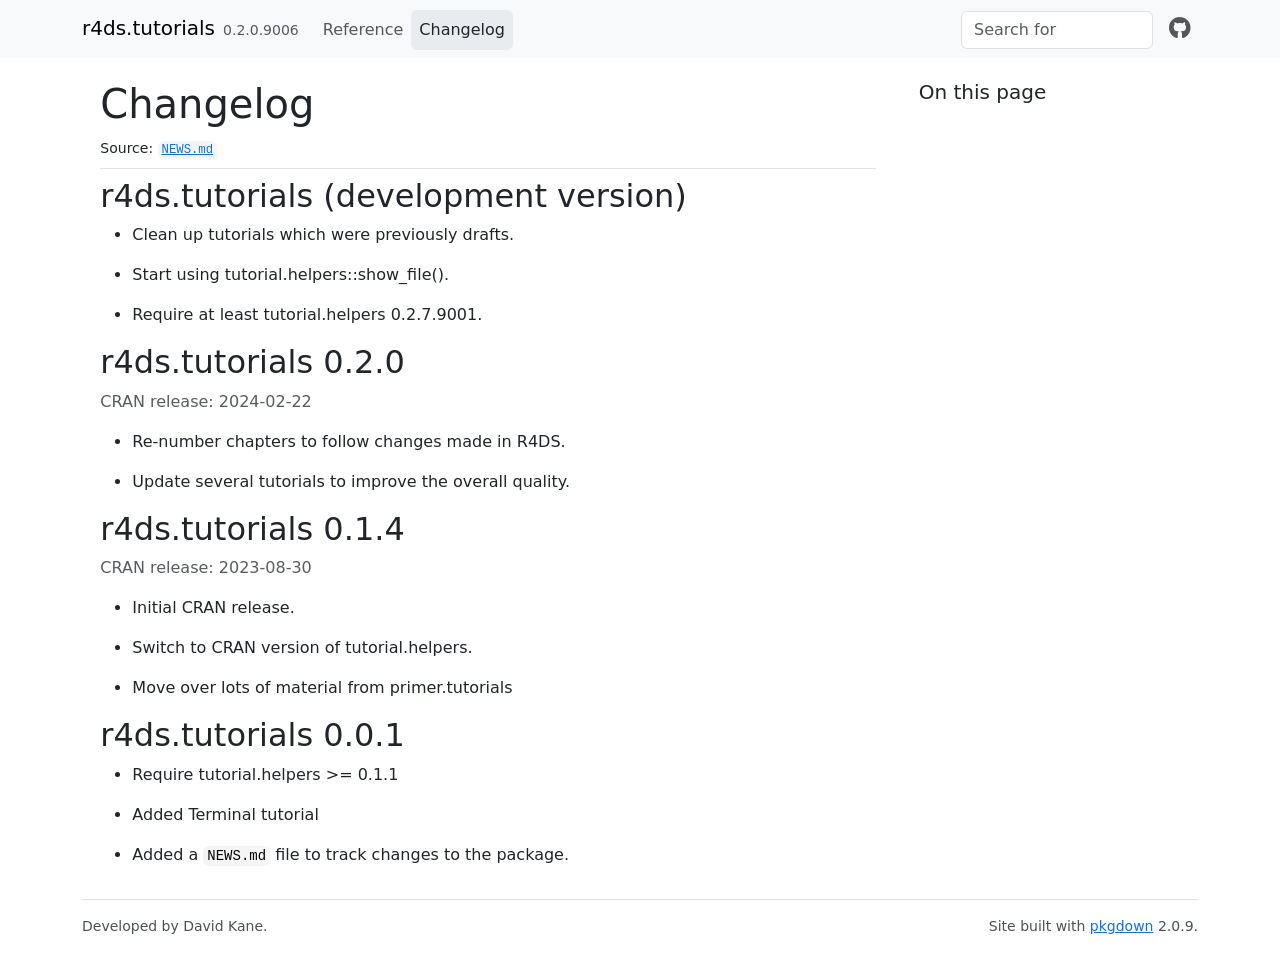
==== news/index.html @ dad31498 "Deploying to gh-pages from @ NUstat/r4dsTutorialsNU@c3dd98e2b78e5a1f91be98eb9be92a72a25f285e 🚀" ====
<!DOCTYPE html>
<!-- Generated by pkgdown: do not edit by hand --><html lang="en"><head><meta http-equiv="Content-Type" content="text/html; charset=UTF-8"><meta charset="utf-8"><meta http-equiv="X-UA-Compatible" content="IE=edge"><meta name="viewport" content="width=device-width, initial-scale=1, shrink-to-fit=no"><title>Changelog • r4ds.tutorials</title><script src="../deps/jquery-3.6.0/jquery-3.6.0.min.js"></script><meta name="viewport" content="width=device-width, initial-scale=1, shrink-to-fit=no"><link href="../deps/bootstrap-5.3.1/bootstrap.min.css" rel="stylesheet"><script src="../deps/bootstrap-5.3.1/bootstrap.bundle.min.js"></script><!-- Font Awesome icons --><link rel="stylesheet" href="https://cdnjs.cloudflare.com/ajax/libs/font-awesome/5.12.1/css/all.min.css" integrity="sha256-mmgLkCYLUQbXn0B1SRqzHar6dCnv9oZFPEC1g1cwlkk=" crossorigin="anonymous"><link rel="stylesheet" href="https://cdnjs.cloudflare.com/ajax/libs/font-awesome/5.12.1/css/v4-shims.min.css" integrity="sha256-wZjR52fzng1pJHwx4aV2AO3yyTOXrcDW7jBpJtTwVxw=" crossorigin="anonymous"><!-- bootstrap-toc --><script src="https://cdn.jsdelivr.net/gh/afeld/bootstrap-toc@v1.0.1/dist/bootstrap-toc.min.js" integrity="sha256-4veVQbu7//Lk5TSmc7YV48MxtMy98e26cf5MrgZYnwo=" crossorigin="anonymous"></script><!-- headroom.js --><script src="https://cdnjs.cloudflare.com/ajax/libs/headroom/0.11.0/headroom.min.js" integrity="sha256-AsUX4SJE1+yuDu5+mAVzJbuYNPHj/WroHuZ8Ir/CkE0=" crossorigin="anonymous"></script><script src="https://cdnjs.cloudflare.com/ajax/libs/headroom/0.11.0/jQuery.headroom.min.js" integrity="sha256-ZX/yNShbjqsohH1k95liqY9Gd8uOiE1S4vZc+9KQ1K4=" crossorigin="anonymous"></script><!-- clipboard.js --><script src="https://cdnjs.cloudflare.com/ajax/libs/clipboard.js/2.0.11/clipboard.min.js" integrity="sha512-7O5pXpc0oCRrxk8RUfDYFgn0nO1t+jLuIOQdOMRp4APB7uZ4vSjspzp5y6YDtDs4VzUSTbWzBFZ/LKJhnyFOKw==" crossorigin="anonymous" referrerpolicy="no-referrer"></script><!-- search --><script src="https://cdnjs.cloudflare.com/ajax/libs/fuse.js/6.4.6/fuse.js" integrity="sha512-zv6Ywkjyktsohkbp9bb45V6tEMoWhzFzXis+LrMehmJZZSys19Yxf1dopHx7WzIKxr5tK2dVcYmaCk2uqdjF4A==" crossorigin="anonymous"></script><script src="https://cdnjs.cloudflare.com/ajax/libs/autocomplete.js/0.38.0/autocomplete.jquery.min.js" integrity="sha512-GU9ayf+66Xx2TmpxqJpliWbT5PiGYxpaG8rfnBEk1LL8l1KGkRShhngwdXK1UgqhAzWpZHSiYPc09/NwDQIGyg==" crossorigin="anonymous"></script><script src="https://cdnjs.cloudflare.com/ajax/libs/mark.js/8.11.1/mark.min.js" integrity="sha512-5CYOlHXGh6QpOFA/TeTylKLWfB3ftPsde7AnmhuitiTX4K5SqCLBeKro6sPS8ilsz1Q4NRx3v8Ko2IBiszzdww==" crossorigin="anonymous"></script><!-- pkgdown --><script src="../pkgdown.js"></script><meta property="og:title" content="Changelog"><!-- mathjax --><script src="https://cdnjs.cloudflare.com/ajax/libs/mathjax/2.7.5/MathJax.js" integrity="sha256-nvJJv9wWKEm88qvoQl9ekL2J+k/RWIsaSScxxlsrv8k=" crossorigin="anonymous"></script><script src="https://cdnjs.cloudflare.com/ajax/libs/mathjax/2.7.5/config/TeX-AMS-MML_HTMLorMML.js" integrity="sha256-84DKXVJXs0/F8OTMzX4UR909+jtl4G7SPypPavF+GfA=" crossorigin="anonymous"></script><!--[if lt IE 9]>
<script src="https://oss.maxcdn.com/html5shiv/3.7.3/html5shiv.min.js"></script>
<script src="https://oss.maxcdn.com/respond/1.4.2/respond.min.js"></script>
<![endif]--></head><body>
    <a href="#main" class="visually-hidden-focusable">Skip to contents</a>
    

    <nav class="navbar fixed-top navbar-light navbar-expand-lg bg-light" data-bs-theme="light"><div class="container">
    
    <a class="navbar-brand me-2" href="../index.html">r4ds.tutorials</a>

    <small class="nav-text text-muted me-auto" data-bs-toggle="tooltip" data-bs-placement="bottom" title="">0.2.0.9006</small>

    
    <button class="navbar-toggler" type="button" data-bs-toggle="collapse" data-bs-target="#navbar" aria-controls="navbar" aria-expanded="false" aria-label="Toggle navigation">
      <span class="navbar-toggler-icon"></span>
    </button>

    <div id="navbar" class="collapse navbar-collapse ms-3">
      <ul class="navbar-nav me-auto"><li class="nav-item">
  <a class="nav-link" href="../reference/index.html">Reference</a>
</li>
<li class="active nav-item">
  <a class="nav-link" href="../news/index.html">Changelog</a>
</li>
      </ul><form class="form-inline my-2 my-lg-0" role="search">
        <input type="search" class="form-control me-sm-2" aria-label="Toggle navigation" name="search-input" data-search-index="../search.json" id="search-input" placeholder="Search for" autocomplete="off"></form>

      <ul class="navbar-nav"><li class="nav-item">
  <a class="external-link nav-link" href="https://github.com/PPBDS/r4ds.tutorials/" aria-label="github">
    <span class="fab fa fab fa-github fa-lg"></span>
     
  </a>
</li>
      </ul></div>

    
  </div>
</nav><div class="container template-news">
<div class="row">
  <main id="main" class="col-md-9"><div class="page-header">
      <img src="" class="logo" alt=""><h1>Changelog</h1>
      <small>Source: <a href="https://github.com/PPBDS/r4ds.tutorials/blob/HEAD/NEWS.md" class="external-link"><code>NEWS.md</code></a></small>
    </div>

    <div class="section level2">
<h2 class="pkg-version" data-toc-text="development version" id="r4dstutorials-development-version">r4ds.tutorials (development version)<a class="anchor" aria-label="anchor" href="#r4dstutorials-development-version"></a></h2>
<ul><li><p>Clean up tutorials which were previously drafts.</p></li>
<li><p>Start using tutorial.helpers::show_file().</p></li>
<li><p>Require at least tutorial.helpers 0.2.7.9001.</p></li>
</ul></div>
    <div class="section level2">
<h2 class="pkg-version" data-toc-text="0.2.0" id="r4dstutorials-020">r4ds.tutorials 0.2.0<a class="anchor" aria-label="anchor" href="#r4dstutorials-020"></a></h2><p class="text-muted">CRAN release: 2024-02-22</p>
<ul><li><p>Re-number chapters to follow changes made in R4DS.</p></li>
<li><p>Update several tutorials to improve the overall quality.</p></li>
</ul></div>
    <div class="section level2">
<h2 class="pkg-version" data-toc-text="0.1.4" id="r4dstutorials-014">r4ds.tutorials 0.1.4<a class="anchor" aria-label="anchor" href="#r4dstutorials-014"></a></h2><p class="text-muted">CRAN release: 2023-08-30</p>
<ul><li><p>Initial CRAN release.</p></li>
<li><p>Switch to CRAN version of tutorial.helpers.</p></li>
<li><p>Move over lots of material from primer.tutorials</p></li>
</ul></div>
    <div class="section level2">
<h2 class="pkg-version" data-toc-text="0.0.1" id="r4dstutorials-001">r4ds.tutorials 0.0.1<a class="anchor" aria-label="anchor" href="#r4dstutorials-001"></a></h2>
<ul><li><p>Require tutorial.helpers &gt;= 0.1.1</p></li>
<li><p>Added Terminal tutorial</p></li>
<li><p>Added a <code>NEWS.md</code> file to track changes to the package.</p></li>
</ul></div>
  </main><aside class="col-md-3"><nav id="toc"><h2>On this page</h2>
    </nav></aside></div>


    <footer><div class="pkgdown-footer-left">
  <p>Developed by David Kane.</p>
</div>

<div class="pkgdown-footer-right">
  <p>Site built with <a href="https://pkgdown.r-lib.org/" class="external-link">pkgdown</a> 2.0.9.</p>
</div>

    </footer></div>

  

  

  </body></html>
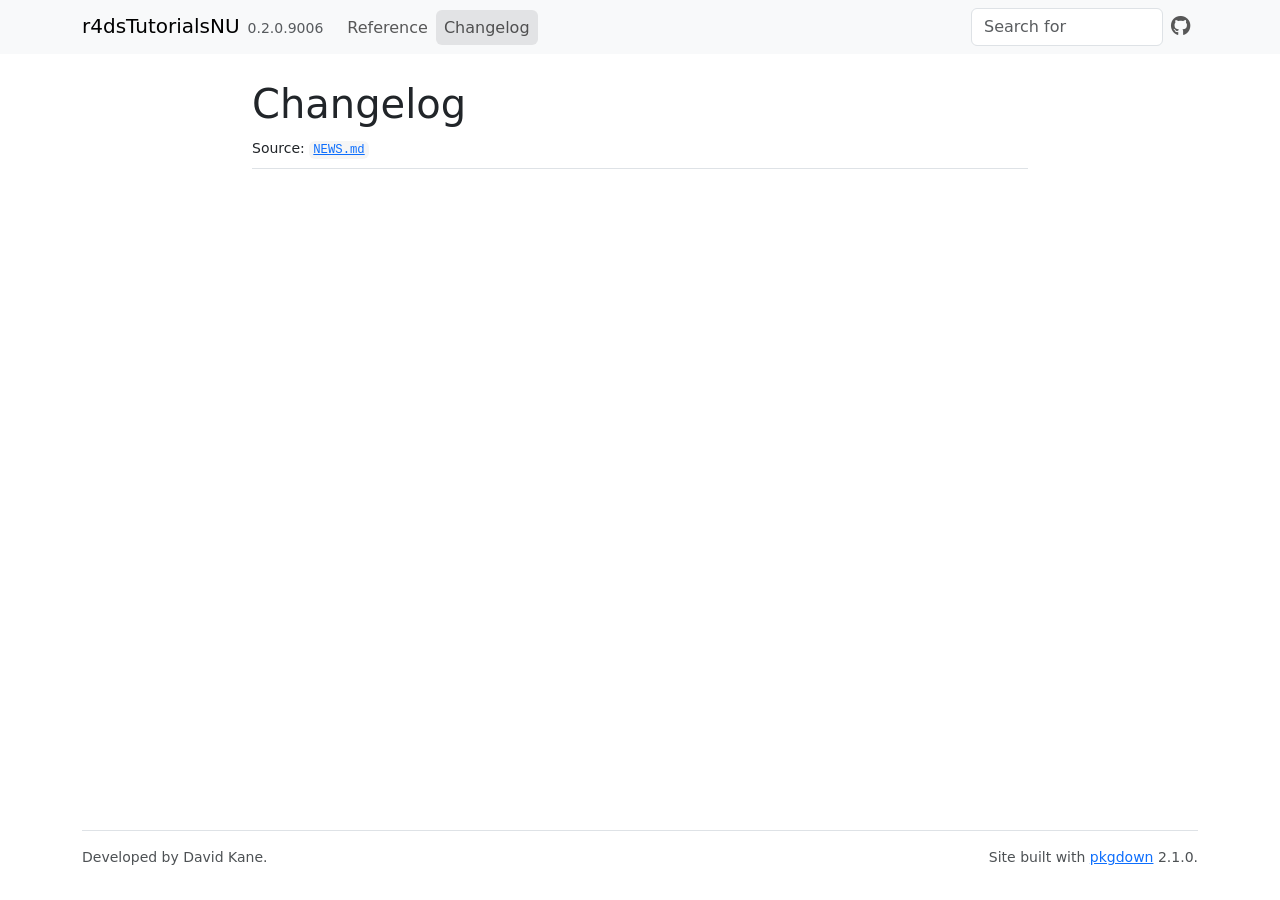
==== commit b82784f2: "Deploying to gh-pages from @ NUstat/r4dsTutorialsNU@91409e8183eb4ad8a471d2e6be8fd6a4b515da5f 🚀" ====
--- a/news/index.html
+++ b/news/index.html
@@ -1,74 +1,38 @@
 <!DOCTYPE html>
-<!-- Generated by pkgdown: do not edit by hand --><html lang="en"><head><meta http-equiv="Content-Type" content="text/html; charset=UTF-8"><meta charset="utf-8"><meta http-equiv="X-UA-Compatible" content="IE=edge"><meta name="viewport" content="width=device-width, initial-scale=1, shrink-to-fit=no"><title>Changelog • r4ds.tutorials</title><script src="../deps/jquery-3.6.0/jquery-3.6.0.min.js"></script><meta name="viewport" content="width=device-width, initial-scale=1, shrink-to-fit=no"><link href="../deps/bootstrap-5.3.1/bootstrap.min.css" rel="stylesheet"><script src="../deps/bootstrap-5.3.1/bootstrap.bundle.min.js"></script><!-- Font Awesome icons --><link rel="stylesheet" href="https://cdnjs.cloudflare.com/ajax/libs/font-awesome/5.12.1/css/all.min.css" integrity="sha256-mmgLkCYLUQbXn0B1SRqzHar6dCnv9oZFPEC1g1cwlkk=" crossorigin="anonymous"><link rel="stylesheet" href="https://cdnjs.cloudflare.com/ajax/libs/font-awesome/5.12.1/css/v4-shims.min.css" integrity="sha256-wZjR52fzng1pJHwx4aV2AO3yyTOXrcDW7jBpJtTwVxw=" crossorigin="anonymous"><!-- bootstrap-toc --><script src="https://cdn.jsdelivr.net/gh/afeld/bootstrap-toc@v1.0.1/dist/bootstrap-toc.min.js" integrity="sha256-4veVQbu7//Lk5TSmc7YV48MxtMy98e26cf5MrgZYnwo=" crossorigin="anonymous"></script><!-- headroom.js --><script src="https://cdnjs.cloudflare.com/ajax/libs/headroom/0.11.0/headroom.min.js" integrity="sha256-AsUX4SJE1+yuDu5+mAVzJbuYNPHj/WroHuZ8Ir/CkE0=" crossorigin="anonymous"></script><script src="https://cdnjs.cloudflare.com/ajax/libs/headroom/0.11.0/jQuery.headroom.min.js" integrity="sha256-ZX/yNShbjqsohH1k95liqY9Gd8uOiE1S4vZc+9KQ1K4=" crossorigin="anonymous"></script><!-- clipboard.js --><script src="https://cdnjs.cloudflare.com/ajax/libs/clipboard.js/2.0.11/clipboard.min.js" integrity="sha512-7O5pXpc0oCRrxk8RUfDYFgn0nO1t+jLuIOQdOMRp4APB7uZ4vSjspzp5y6YDtDs4VzUSTbWzBFZ/LKJhnyFOKw==" crossorigin="anonymous" referrerpolicy="no-referrer"></script><!-- search --><script src="https://cdnjs.cloudflare.com/ajax/libs/fuse.js/6.4.6/fuse.js" integrity="sha512-zv6Ywkjyktsohkbp9bb45V6tEMoWhzFzXis+LrMehmJZZSys19Yxf1dopHx7WzIKxr5tK2dVcYmaCk2uqdjF4A==" crossorigin="anonymous"></script><script src="https://cdnjs.cloudflare.com/ajax/libs/autocomplete.js/0.38.0/autocomplete.jquery.min.js" integrity="sha512-GU9ayf+66Xx2TmpxqJpliWbT5PiGYxpaG8rfnBEk1LL8l1KGkRShhngwdXK1UgqhAzWpZHSiYPc09/NwDQIGyg==" crossorigin="anonymous"></script><script src="https://cdnjs.cloudflare.com/ajax/libs/mark.js/8.11.1/mark.min.js" integrity="sha512-5CYOlHXGh6QpOFA/TeTylKLWfB3ftPsde7AnmhuitiTX4K5SqCLBeKro6sPS8ilsz1Q4NRx3v8Ko2IBiszzdww==" crossorigin="anonymous"></script><!-- pkgdown --><script src="../pkgdown.js"></script><meta property="og:title" content="Changelog"><!-- mathjax --><script src="https://cdnjs.cloudflare.com/ajax/libs/mathjax/2.7.5/MathJax.js" integrity="sha256-nvJJv9wWKEm88qvoQl9ekL2J+k/RWIsaSScxxlsrv8k=" crossorigin="anonymous"></script><script src="https://cdnjs.cloudflare.com/ajax/libs/mathjax/2.7.5/config/TeX-AMS-MML_HTMLorMML.js" integrity="sha256-84DKXVJXs0/F8OTMzX4UR909+jtl4G7SPypPavF+GfA=" crossorigin="anonymous"></script><!--[if lt IE 9]>
-<script src="https://oss.maxcdn.com/html5shiv/3.7.3/html5shiv.min.js"></script>
-<script src="https://oss.maxcdn.com/respond/1.4.2/respond.min.js"></script>
-<![endif]--></head><body>
+<!-- Generated by pkgdown: do not edit by hand --><html lang="en"><head><meta http-equiv="Content-Type" content="text/html; charset=UTF-8"><meta charset="utf-8"><meta http-equiv="X-UA-Compatible" content="IE=edge"><meta name="viewport" content="width=device-width, initial-scale=1, shrink-to-fit=no"><title>Changelog • r4dsTutorialsNU</title><script src="../deps/jquery-3.6.0/jquery-3.6.0.min.js"></script><meta name="viewport" content="width=device-width, initial-scale=1, shrink-to-fit=no"><link href="../deps/bootstrap-5.3.1/bootstrap.min.css" rel="stylesheet"><script src="../deps/bootstrap-5.3.1/bootstrap.bundle.min.js"></script><link href="../deps/font-awesome-6.4.2/css/all.min.css" rel="stylesheet"><link href="../deps/font-awesome-6.4.2/css/v4-shims.min.css" rel="stylesheet"><script src="../deps/headroom-0.11.0/headroom.min.js"></script><script src="../deps/headroom-0.11.0/jQuery.headroom.min.js"></script><script src="../deps/bootstrap-toc-1.0.1/bootstrap-toc.min.js"></script><script src="../deps/clipboard.js-2.0.11/clipboard.min.js"></script><script src="../deps/search-1.0.0/autocomplete.jquery.min.js"></script><script src="../deps/search-1.0.0/fuse.min.js"></script><script src="../deps/search-1.0.0/mark.min.js"></script><!-- pkgdown --><script src="../pkgdown.js"></script><meta property="og:title" content="Changelog"></head><body>
     <a href="#main" class="visually-hidden-focusable">Skip to contents</a>
-    
 
-    <nav class="navbar fixed-top navbar-light navbar-expand-lg bg-light" data-bs-theme="light"><div class="container">
-    
-    <a class="navbar-brand me-2" href="../index.html">r4ds.tutorials</a>
+
+    <nav class="navbar navbar-expand-lg fixed-top bg-light" data-bs-theme="light" aria-label="Site navigation"><div class="container">
+
+    <a class="navbar-brand me-2" href="../index.html">r4dsTutorialsNU</a>
 
     <small class="nav-text text-muted me-auto" data-bs-toggle="tooltip" data-bs-placement="bottom" title="">0.2.0.9006</small>
 
-    
+
     <button class="navbar-toggler" type="button" data-bs-toggle="collapse" data-bs-target="#navbar" aria-controls="navbar" aria-expanded="false" aria-label="Toggle navigation">
       <span class="navbar-toggler-icon"></span>
     </button>
 
     <div id="navbar" class="collapse navbar-collapse ms-3">
-      <ul class="navbar-nav me-auto"><li class="nav-item">
-  <a class="nav-link" href="../reference/index.html">Reference</a>
-</li>
-<li class="active nav-item">
-  <a class="nav-link" href="../news/index.html">Changelog</a>
-</li>
-      </ul><form class="form-inline my-2 my-lg-0" role="search">
-        <input type="search" class="form-control me-sm-2" aria-label="Toggle navigation" name="search-input" data-search-index="../search.json" id="search-input" placeholder="Search for" autocomplete="off"></form>
-
-      <ul class="navbar-nav"><li class="nav-item">
-  <a class="external-link nav-link" href="https://github.com/PPBDS/r4ds.tutorials/" aria-label="github">
-    <span class="fab fa fab fa-github fa-lg"></span>
-     
-  </a>
-</li>
+      <ul class="navbar-nav me-auto"><li class="nav-item"><a class="nav-link" href="../reference/index.html">Reference</a></li>
+<li class="active nav-item"><a class="nav-link" href="../news/index.html">Changelog</a></li>
+      </ul><ul class="navbar-nav"><li class="nav-item"><form class="form-inline" role="search">
+ <input class="form-control" type="search" name="search-input" id="search-input" autocomplete="off" aria-label="Search site" placeholder="Search for" data-search-index="../search.json"></form></li>
+<li class="nav-item"><a class="external-link nav-link" href="https://github.com/NUstat/r4dsTutorialsNU/" aria-label="GitHub"><span class="fa fab fa-github fa-lg"></span></a></li>
       </ul></div>
 
-    
+
   </div>
 </nav><div class="container template-news">
 <div class="row">
   <main id="main" class="col-md-9"><div class="page-header">
-      <img src="" class="logo" alt=""><h1>Changelog</h1>
-      <small>Source: <a href="https://github.com/PPBDS/r4ds.tutorials/blob/HEAD/NEWS.md" class="external-link"><code>NEWS.md</code></a></small>
+
+      <h1>Changelog</h1>
+      <small>Source: <a href="https://github.com/NUstat/r4dsTutorialsNU/blob/main/NEWS.md" class="external-link"><code>NEWS.md</code></a></small>
     </div>
 
-    <div class="section level2">
-<h2 class="pkg-version" data-toc-text="development version" id="r4dstutorials-development-version">r4ds.tutorials (development version)<a class="anchor" aria-label="anchor" href="#r4dstutorials-development-version"></a></h2>
-<ul><li><p>Clean up tutorials which were previously drafts.</p></li>
-<li><p>Start using tutorial.helpers::show_file().</p></li>
-<li><p>Require at least tutorial.helpers 0.2.7.9001.</p></li>
-</ul></div>
-    <div class="section level2">
-<h2 class="pkg-version" data-toc-text="0.2.0" id="r4dstutorials-020">r4ds.tutorials 0.2.0<a class="anchor" aria-label="anchor" href="#r4dstutorials-020"></a></h2><p class="text-muted">CRAN release: 2024-02-22</p>
-<ul><li><p>Re-number chapters to follow changes made in R4DS.</p></li>
-<li><p>Update several tutorials to improve the overall quality.</p></li>
-</ul></div>
-    <div class="section level2">
-<h2 class="pkg-version" data-toc-text="0.1.4" id="r4dstutorials-014">r4ds.tutorials 0.1.4<a class="anchor" aria-label="anchor" href="#r4dstutorials-014"></a></h2><p class="text-muted">CRAN release: 2023-08-30</p>
-<ul><li><p>Initial CRAN release.</p></li>
-<li><p>Switch to CRAN version of tutorial.helpers.</p></li>
-<li><p>Move over lots of material from primer.tutorials</p></li>
-</ul></div>
-    <div class="section level2">
-<h2 class="pkg-version" data-toc-text="0.0.1" id="r4dstutorials-001">r4ds.tutorials 0.0.1<a class="anchor" aria-label="anchor" href="#r4dstutorials-001"></a></h2>
-<ul><li><p>Require tutorial.helpers &gt;= 0.1.1</p></li>
-<li><p>Added Terminal tutorial</p></li>
-<li><p>Added a <code>NEWS.md</code> file to track changes to the package.</p></li>
-</ul></div>
-  </main><aside class="col-md-3"><nav id="toc"><h2>On this page</h2>
-    </nav></aside></div>
+  </main></div>
 
 
     <footer><div class="pkgdown-footer-left">
@@ -76,14 +40,14 @@
 </div>
 
 <div class="pkgdown-footer-right">
-  <p>Site built with <a href="https://pkgdown.r-lib.org/" class="external-link">pkgdown</a> 2.0.9.</p>
+  <p>Site built with <a href="https://pkgdown.r-lib.org/" class="external-link">pkgdown</a> 2.1.0.</p>
 </div>
 
     </footer></div>
 
-  
 
-  
+
+
 
   </body></html>
 
--- a/deps/font-awesome-6.4.2/css/v4-shims.min.css
+++ b/deps/font-awesome-6.4.2/css/v4-shims.min.css
@@ -0,0 +1,6 @@
+/*!
+ * Font Awesome Free 6.4.2 by @fontawesome - https://fontawesome.com
+ * License - https://fontawesome.com/license/free (Icons: CC BY 4.0, Fonts: SIL OFL 1.1, Code: MIT License)
+ * Copyright 2023 Fonticons, Inc.
+ */
+.fa.fa-glass:before{content:"\f000"}.fa.fa-envelope-o{font-family:"Font Awesome 6 Free";font-weight:400}.fa.fa-envelope-o:before{content:"\f0e0"}.fa.fa-star-o{font-family:"Font Awesome 6 Free";font-weight:400}.fa.fa-star-o:before{content:"\f005"}.fa.fa-close:before,.fa.fa-remove:before{content:"\f00d"}.fa.fa-gear:before{content:"\f013"}.fa.fa-trash-o{font-family:"Font Awesome 6 Free";font-weight:400}.fa.fa-trash-o:before{content:"\f2ed"}.fa.fa-home:before{content:"\f015"}.fa.fa-file-o{font-family:"Font Awesome 6 Free";font-weight:400}.fa.fa-file-o:before{content:"\f15b"}.fa.fa-clock-o{font-family:"Font Awesome 6 Free";font-weight:400}.fa.fa-clock-o:before{content:"\f017"}.fa.fa-arrow-circle-o-down{font-family:"Font Awesome 6 Free";font-weight:400}.fa.fa-arrow-circle-o-down:before{content:"\f358"}.fa.fa-arrow-circle-o-up{font-family:"Font Awesome 6 Free";font-weight:400}.fa.fa-arrow-circle-o-up:before{content:"\f35b"}.fa.fa-play-circle-o{font-family:"Font Awesome 6 Free";font-weight:400}.fa.fa-play-circle-o:before{content:"\f144"}.fa.fa-repeat:before,.fa.fa-rotate-right:before{content:"\f01e"}.fa.fa-refresh:before{content:"\f021"}.fa.fa-list-alt{font-family:"Font Awesome 6 Free";font-weight:400}.fa.fa-list-alt:before{content:"\f022"}.fa.fa-dedent:before{content:"\f03b"}.fa.fa-video-camera:before{content:"\f03d"}.fa.fa-picture-o{font-family:"Font Awesome 6 Free";font-weight:400}.fa.fa-picture-o:before{content:"\f03e"}.fa.fa-photo{font-family:"Font Awesome 6 Free";font-weight:400}.fa.fa-photo:before{content:"\f03e"}.fa.fa-image{font-family:"Font Awesome 6 Free";font-weight:400}.fa.fa-image:before{content:"\f03e"}.fa.fa-map-marker:before{content:"\f3c5"}.fa.fa-pencil-square-o{font-family:"Font Awesome 6 Free";font-weight:400}.fa.fa-pencil-square-o:before{content:"\f044"}.fa.fa-edit{font-family:"Font Awesome 6 Free";font-weight:400}.fa.fa-edit:before{content:"\f044"}.fa.fa-share-square-o:before{content:"\f14d"}.fa.fa-check-square-o{font-family:"Font Awesome 6 Free";font-weight:400}.fa.fa-check-square-o:before{content:"\f14a"}.fa.fa-arrows:before{content:"\f0b2"}.fa.fa-times-circle-o{font-family:"Font Awesome 6 Free";font-weight:400}.fa.fa-times-circle-o:before{content:"\f057"}.fa.fa-check-circle-o{font-family:"Font Awesome 6 Free";font-weight:400}.fa.fa-check-circle-o:before{content:"\f058"}.fa.fa-mail-forward:before{content:"\f064"}.fa.fa-expand:before{content:"\f424"}.fa.fa-compress:before{content:"\f422"}.fa.fa-eye,.fa.fa-eye-slash{font-family:"Font Awesome 6 Free";font-weight:400}.fa.fa-warning:before{content:"\f071"}.fa.fa-calendar:before{content:"\f073"}.fa.fa-arrows-v:before{content:"\f338"}.fa.fa-arrows-h:before{content:"\f337"}.fa.fa-bar-chart-o:before,.fa.fa-bar-chart:before{content:"\e0e3"}.fa.fa-twitter-square{font-family:"Font Awesome 6 Brands";font-weight:400}.fa.fa-twitter-square:before{content:"\f081"}.fa.fa-facebook-square{font-family:"Font Awesome 6 Brands";font-weight:400}.fa.fa-facebook-square:before{content:"\f082"}.fa.fa-gears:before{content:"\f085"}.fa.fa-thumbs-o-up{font-family:"Font Awesome 6 Free";font-weight:400}.fa.fa-thumbs-o-up:before{content:"\f164"}.fa.fa-thumbs-o-down{font-family:"Font Awesome 6 Free";font-weight:400}.fa.fa-thumbs-o-down:before{content:"\f165"}.fa.fa-heart-o{font-family:"Font Awesome 6 Free";font-weight:400}.fa.fa-heart-o:before{content:"\f004"}.fa.fa-sign-out:before{content:"\f2f5"}.fa.fa-linkedin-square{font-family:"Font Awesome 6 Brands";font-weight:400}.fa.fa-linkedin-square:before{content:"\f08c"}.fa.fa-thumb-tack:before{content:"\f08d"}.fa.fa-external-link:before{content:"\f35d"}.fa.fa-sign-in:before{content:"\f2f6"}.fa.fa-github-square{font-family:"Font Awesome 6 Brands";font-weight:400}.fa.fa-github-square:before{content:"\f092"}.fa.fa-lemon-o{font-family:"Font Awesome 6 Free";font-weight:400}.fa.fa-lemon-o:before{content:"\f094"}.fa.fa-square-o{font-family:"Font Awesome 6 Free";font-weight:400}.fa.fa-square-o:before{content:"\f0c8"}.fa.fa-bookmark-o{font-family:"Font Awesome 6 Free";font-weight:400}.fa.fa-bookmark-o:before{content:"\f02e"}.fa.fa-facebook,.fa.fa-twitter{font-family:"Font Awesome 6 Brands";font-weight:400}.fa.fa-facebook:before{content:"\f39e"}.fa.fa-facebook-f{font-family:"Font Awesome 6 Brands";font-weight:400}.fa.fa-facebook-f:before{content:"\f39e"}.fa.fa-github{font-family:"Font Awesome 6 Brands";font-weight:400}.fa.fa-credit-card{font-family:"Font Awesome 6 Free";font-weight:400}.fa.fa-feed:before{content:"\f09e"}.fa.fa-hdd-o{font-family:"Font Awesome 6 Free";font-weight:400}.fa.fa-hdd-o:before{content:"\f0a0"}.fa.fa-hand-o-right{font-family:"Font Awesome 6 Free";font-weight:400}.fa.fa-hand-o-right:before{content:"\f0a4"}.fa.fa-hand-o-left{font-family:"Font Awesome 6 Free";font-weight:400}.fa.fa-hand-o-left:before{content:"\f0a5"}.fa.fa-hand-o-up{font-family:"Font Awesome 6 Free";font-weight:400}.fa.fa-hand-o-up:before{content:"\f0a6"}.fa.fa-hand-o-down{font-family:"Font Awesome 6 Free";font-weight:400}.fa.fa-hand-o-down:before{content:"\f0a7"}.fa.fa-globe:before{content:"\f57d"}.fa.fa-tasks:before{content:"\f828"}.fa.fa-arrows-alt:before{content:"\f31e"}.fa.fa-group:before{content:"\f0c0"}.fa.fa-chain:before{content:"\f0c1"}.fa.fa-cut:before{content:"\f0c4"}.fa.fa-files-o{font-family:"Font Awesome 6 Free";font-weight:400}.fa.fa-files-o:before{content:"\f0c5"}.fa.fa-floppy-o{font-family:"Font Awesome 6 Free";font-weight:400}.fa.fa-floppy-o:before{content:"\f0c7"}.fa.fa-save{font-family:"Font Awesome 6 Free";font-weight:400}.fa.fa-save:before{content:"\f0c7"}.fa.fa-navicon:before,.fa.fa-reorder:before{content:"\f0c9"}.fa.fa-magic:before{content:"\e2ca"}.fa.fa-pinterest,.fa.fa-pinterest-square{font-family:"Font Awesome 6 Brands";font-weight:400}.fa.fa-pinterest-square:before{content:"\f0d3"}.fa.fa-google-plus-square{font-family:"Font Awesome 6 Brands";font-weight:400}.fa.fa-google-plus-square:before{content:"\f0d4"}.fa.fa-google-plus{font-family:"Font Awesome 6 Brands";font-weight:400}.fa.fa-google-plus:before{content:"\f0d5"}.fa.fa-money:before{content:"\f3d1"}.fa.fa-unsorted:before{content:"\f0dc"}.fa.fa-sort-desc:before{content:"\f0dd"}.fa.fa-sort-asc:before{content:"\f0de"}.fa.fa-linkedin{font-family:"Font Awesome 6 Brands";font-weight:400}.fa.fa-linkedin:before{content:"\f0e1"}.fa.fa-rotate-left:before{content:"\f0e2"}.fa.fa-legal:before{content:"\f0e3"}.fa.fa-dashboard:before,.fa.fa-tachometer:before{content:"\f625"}.fa.fa-comment-o{font-family:"Font Awesome 6 Free";font-weight:400}.fa.fa-comment-o:before{content:"\f075"}.fa.fa-comments-o{font-family:"Font Awesome 6 Free";font-weight:400}.fa.fa-comments-o:before{content:"\f086"}.fa.fa-flash:before{content:"\f0e7"}.fa.fa-clipboard:before{content:"\f0ea"}.fa.fa-lightbulb-o{font-family:"Font Awesome 6 Free";font-weight:400}.fa.fa-lightbulb-o:before{content:"\f0eb"}.fa.fa-exchange:before{content:"\f362"}.fa.fa-cloud-download:before{content:"\f0ed"}.fa.fa-cloud-upload:before{content:"\f0ee"}.fa.fa-bell-o{font-family:"Font Awesome 6 Free";font-weight:400}.fa.fa-bell-o:before{content:"\f0f3"}.fa.fa-cutlery:before{content:"\f2e7"}.fa.fa-file-text-o{font-family:"Font Awesome 6 Free";font-weight:400}.fa.fa-file-text-o:before{content:"\f15c"}.fa.fa-building-o{font-family:"Font Awesome 6 Free";font-weight:400}.fa.fa-building-o:before{content:"\f1ad"}.fa.fa-hospital-o{font-family:"Font Awesome 6 Free";font-weight:400}.fa.fa-hospital-o:before{content:"\f0f8"}.fa.fa-tablet:before{content:"\f3fa"}.fa.fa-mobile-phone:before,.fa.fa-mobile:before{content:"\f3cd"}.fa.fa-circle-o{font-family:"Font Awesome 6 Free";font-weight:400}.fa.fa-circle-o:before{content:"\f111"}.fa.fa-mail-reply:before{content:"\f3e5"}.fa.fa-github-alt{font-family:"Font Awesome 6 Brands";font-weight:400}.fa.fa-folder-o{font-family:"Font Awesome 6 Free";font-weight:400}.fa.fa-folder-o:before{content:"\f07b"}.fa.fa-folder-open-o{font-family:"Font Awesome 6 Free";font-weight:400}.fa.fa-folder-open-o:before{content:"\f07c"}.fa.fa-smile-o{font-family:"Font Awesome 6 Free";font-weight:400}.fa.fa-smile-o:before{content:"\f118"}.fa.fa-frown-o{font-family:"Font Awesome 6 Free";font-weight:400}.fa.fa-frown-o:before{content:"\f119"}.fa.fa-meh-o{font-family:"Font Awesome 6 Free";font-weight:400}.fa.fa-meh-o:before{content:"\f11a"}.fa.fa-keyboard-o{font-family:"Font Awesome 6 Free";font-weight:400}.fa.fa-keyboard-o:before{content:"\f11c"}.fa.fa-flag-o{font-family:"Font Awesome 6 Free";font-weight:400}.fa.fa-flag-o:before{content:"\f024"}.fa.fa-mail-reply-all:before{content:"\f122"}.fa.fa-star-half-o{font-family:"Font Awesome 6 Free";font-weight:400}.fa.fa-star-half-o:before{content:"\f5c0"}.fa.fa-star-half-empty{font-family:"Font Awesome 6 Free";font-weight:400}.fa.fa-star-half-empty:before{content:"\f5c0"}.fa.fa-star-half-full{font-family:"Font Awesome 6 Free";font-weight:400}.fa.fa-star-half-full:before{content:"\f5c0"}.fa.fa-code-fork:before{content:"\f126"}.fa.fa-chain-broken:before,.fa.fa-unlink:before{content:"\f127"}.fa.fa-calendar-o{font-family:"Font Awesome 6 Free";font-weight:400}.fa.fa-calendar-o:before{content:"\f133"}.fa.fa-css3,.fa.fa-html5,.fa.fa-maxcdn{font-family:"Font Awesome 6 Brands";font-weight:400}.fa.fa-unlock-alt:before{content:"\f09c"}.fa.fa-minus-square-o{font-family:"Font Awesome 6 Free";font-weight:400}.fa.fa-minus-square-o:before{content:"\f146"}.fa.fa-level-up:before{content:"\f3bf"}.fa.fa-level-down:before{content:"\f3be"}.fa.fa-pencil-square:before{content:"\f14b"}.fa.fa-external-link-square:before{content:"\f360"}.fa.fa-compass{font-family:"Font Awesome 6 Free";font-weight:400}.fa.fa-caret-square-o-down{font-family:"Font Awesome 6 Free";font-weight:400}.fa.fa-caret-square-o-down:before{content:"\f150"}.fa.fa-toggle-down{font-family:"Font Awesome 6 Free";font-weight:400}.fa.fa-toggle-down:before{content:"\f150"}.fa.fa-caret-square-o-up{font-family:"Font Awesome 6 Free";font-weight:400}.fa.fa-caret-square-o-up:before{content:"\f151"}.fa.fa-toggle-up{font-family:"Font Awesome 6 Free";font-weight:400}.fa.fa-toggle-up:before{content:"\f151"}.fa.fa-caret-square-o-right{font-family:"Font Awesome 6 Free";font-weight:400}.fa.fa-caret-square-o-right:before{content:"\f152"}.fa.fa-toggle-right{font-family:"Font Awesome 6 Free";font-weight:400}.fa.fa-toggle-right:before{content:"\f152"}.fa.fa-eur:before,.fa.fa-euro:before{content:"\f153"}.fa.fa-gbp:before{content:"\f154"}.fa.fa-dollar:before,.fa.fa-usd:before{content:"\24"}.fa.fa-inr:before,.fa.fa-rupee:before{content:"\e1bc"}.fa.fa-cny:before,.fa.fa-jpy:before,.fa.fa-rmb:before,.fa.fa-yen:before{content:"\f157"}.fa.fa-rouble:before,.fa.fa-rub:before,.fa.fa-ruble:before{content:"\f158"}.fa.fa-krw:before,.fa.fa-won:before{content:"\f159"}.fa.fa-bitcoin,.fa.fa-btc{font-family:"Font Awesome 6 Brands";font-weight:400}.fa.fa-bitcoin:before{content:"\f15a"}.fa.fa-file-text:before{content:"\f15c"}.fa.fa-sort-alpha-asc:before{content:"\f15d"}.fa.fa-sort-alpha-desc:before{content:"\f881"}.fa.fa-sort-amount-asc:before{content:"\f884"}.fa.fa-sort-amount-desc:before{content:"\f160"}.fa.fa-sort-numeric-asc:before{content:"\f162"}.fa.fa-sort-numeric-desc:before{content:"\f886"}.fa.fa-youtube-square{font-family:"Font Awesome 6 Brands";font-weight:400}.fa.fa-youtube-square:before{content:"\f431"}.fa.fa-xing,.fa.fa-xing-square,.fa.fa-youtube{font-family:"Font Awesome 6 Brands";font-weight:400}.fa.fa-xing-square:before{content:"\f169"}.fa.fa-youtube-play{font-family:"Font Awesome 6 Brands";font-weight:400}.fa.fa-youtube-play:before{content:"\f167"}.fa.fa-adn,.fa.fa-bitbucket,.fa.fa-bitbucket-square,.fa.fa-dropbox,.fa.fa-flickr,.fa.fa-instagram,.fa.fa-stack-overflow{font-family:"Font Awesome 6 Brands";font-weight:400}.fa.fa-bitbucket-square:before{content:"\f171"}.fa.fa-tumblr,.fa.fa-tumblr-square{font-family:"Font Awesome 6 Brands";font-weight:400}.fa.fa-tumblr-square:before{content:"\f174"}.fa.fa-long-arrow-down:before{content:"\f309"}.fa.fa-long-arrow-up:before{content:"\f30c"}.fa.fa-long-arrow-left:before{content:"\f30a"}.fa.fa-long-arrow-right:before{content:"\f30b"}.fa.fa-android,.fa.fa-apple,.fa.fa-dribbble,.fa.fa-foursquare,.fa.fa-gittip,.fa.fa-gratipay,.fa.fa-linux,.fa.fa-skype,.fa.fa-trello,.fa.fa-windows{font-family:"Font Awesome 6 Brands";font-weight:400}.fa.fa-gittip:before{content:"\f184"}.fa.fa-sun-o{font-family:"Font Awesome 6 Free";font-weight:400}.fa.fa-sun-o:before{content:"\f185"}.fa.fa-moon-o{font-family:"Font Awesome 6 Free";font-weight:400}.fa.fa-moon-o:before{content:"\f186"}.fa.fa-pagelines,.fa.fa-renren,.fa.fa-stack-exchange,.fa.fa-vk,.fa.fa-weibo{font-family:"Font Awesome 6 Brands";font-weight:400}.fa.fa-arrow-circle-o-right{font-family:"Font Awesome 6 Free";font-weight:400}.fa.fa-arrow-circle-o-right:before{content:"\f35a"}.fa.fa-arrow-circle-o-left{font-family:"Font Awesome 6 Free";font-weight:400}.fa.fa-arrow-circle-o-left:before{content:"\f359"}.fa.fa-caret-square-o-left{font-family:"Font Awesome 6 Free";font-weight:400}.fa.fa-caret-square-o-left:before{content:"\f191"}.fa.fa-toggle-left{font-family:"Font Awesome 6 Free";font-weight:400}.fa.fa-toggle-left:before{content:"\f191"}.fa.fa-dot-circle-o{font-family:"Font Awesome 6 Free";font-weight:400}.fa.fa-dot-circle-o:before{content:"\f192"}.fa.fa-vimeo-square{font-family:"Font Awesome 6 Brands";font-weight:400}.fa.fa-vimeo-square:before{content:"\f194"}.fa.fa-try:before,.fa.fa-turkish-lira:before{content:"\e2bb"}.fa.fa-plus-square-o{font-family:"Font Awesome 6 Free";font-weight:400}.fa.fa-plus-square-o:before{content:"\f0fe"}.fa.fa-openid,.fa.fa-slack,.fa.fa-wordpress{font-family:"Font Awesome 6 Brands";font-weight:400}.fa.fa-bank:before,.fa.fa-institution:before{content:"\f19c"}.fa.fa-mortar-board:before{content:"\f19d"}.fa.fa-google,.fa.fa-reddit,.fa.fa-reddit-square,.fa.fa-yahoo{font-family:"Font Awesome 6 Brands";font-weight:400}.fa.fa-reddit-square:before{content:"\f1a2"}.fa.fa-behance,.fa.fa-behance-square,.fa.fa-delicious,.fa.fa-digg,.fa.fa-drupal,.fa.fa-joomla,.fa.fa-pied-piper-alt,.fa.fa-pied-piper-pp,.fa.fa-stumbleupon,.fa.fa-stumbleupon-circle{font-family:"Font Awesome 6 Brands";font-weight:400}.fa.fa-behance-square:before{content:"\f1b5"}.fa.fa-steam,.fa.fa-steam-square{font-family:"Font Awesome 6 Brands";font-weight:400}.fa.fa-steam-square:before{content:"\f1b7"}.fa.fa-automobile:before{content:"\f1b9"}.fa.fa-cab:before{content:"\f1ba"}.fa.fa-deviantart,.fa.fa-soundcloud,.fa.fa-spotify{font-family:"Font Awesome 6 Brands";font-weight:400}.fa.fa-file-pdf-o{font-family:"Font Awesome 6 Free";font-weight:400}.fa.fa-file-pdf-o:before{content:"\f1c1"}.fa.fa-file-word-o{font-family:"Font Awesome 6 Free";font-weight:400}.fa.fa-file-word-o:before{content:"\f1c2"}.fa.fa-file-excel-o{font-family:"Font Awesome 6 Free";font-weight:400}.fa.fa-file-excel-o:before{content:"\f1c3"}.fa.fa-file-powerpoint-o{font-family:"Font Awesome 6 Free";font-weight:400}.fa.fa-file-powerpoint-o:before{content:"\f1c4"}.fa.fa-file-image-o{font-family:"Font Awesome 6 Free";font-weight:400}.fa.fa-file-image-o:before{content:"\f1c5"}.fa.fa-file-photo-o{font-family:"Font Awesome 6 Free";font-weight:400}.fa.fa-file-photo-o:before{content:"\f1c5"}.fa.fa-file-picture-o{font-family:"Font Awesome 6 Free";font-weight:400}.fa.fa-file-picture-o:before{content:"\f1c5"}.fa.fa-file-archive-o{font-family:"Font Awesome 6 Free";font-weight:400}.fa.fa-file-archive-o:before{content:"\f1c6"}.fa.fa-file-zip-o{font-family:"Font Awesome 6 Free";font-weight:400}.fa.fa-file-zip-o:before{content:"\f1c6"}.fa.fa-file-audio-o{font-family:"Font Awesome 6 Free";font-weight:400}.fa.fa-file-audio-o:before{content:"\f1c7"}.fa.fa-file-sound-o{font-family:"Font Awesome 6 Free";font-weight:400}.fa.fa-file-sound-o:before{content:"\f1c7"}.fa.fa-file-video-o{font-family:"Font Awesome 6 Free";font-weight:400}.fa.fa-file-video-o:before{content:"\f1c8"}.fa.fa-file-movie-o{font-family:"Font Awesome 6 Free";font-weight:400}.fa.fa-file-movie-o:before{content:"\f1c8"}.fa.fa-file-code-o{font-family:"Font Awesome 6 Free";font-weight:400}.fa.fa-file-code-o:before{content:"\f1c9"}.fa.fa-codepen,.fa.fa-jsfiddle,.fa.fa-vine{font-family:"Font Awesome 6 Brands";font-weight:400}.fa.fa-life-bouy:before,.fa.fa-life-buoy:before,.fa.fa-life-saver:before,.fa.fa-support:before{content:"\f1cd"}.fa.fa-circle-o-notch:before{content:"\f1ce"}.fa.fa-ra,.fa.fa-rebel{font-family:"Font Awesome 6 Brands";font-weight:400}.fa.fa-ra:before{content:"\f1d0"}.fa.fa-resistance{font-family:"Font Awesome 6 Brands";font-weight:400}.fa.fa-resistance:before{content:"\f1d0"}.fa.fa-empire,.fa.fa-ge{font-family:"Font Awesome 6 Brands";font-weight:400}.fa.fa-ge:before{content:"\f1d1"}.fa.fa-git-square{font-family:"Font Awesome 6 Brands";font-weight:400}.fa.fa-git-square:before{content:"\f1d2"}.fa.fa-git,.fa.fa-hacker-news,.fa.fa-y-combinator-square{font-family:"Font Awesome 6 Brands";font-weight:400}.fa.fa-y-combinator-square:before{content:"\f1d4"}.fa.fa-yc-square{font-family:"Font Awesome 6 Brands";font-weight:400}.fa.fa-yc-square:before{content:"\f1d4"}.fa.fa-qq,.fa.fa-tencent-weibo,.fa.fa-wechat,.fa.fa-weixin{font-family:"Font Awesome 6 Brands";font-weight:400}.fa.fa-wechat:before{content:"\f1d7"}.fa.fa-send:before{content:"\f1d8"}.fa.fa-paper-plane-o{font-family:"Font Awesome 6 Free";font-weight:400}.fa.fa-paper-plane-o:before{content:"\f1d8"}.fa.fa-send-o{font-family:"Font Awesome 6 Free";font-weight:400}.fa.fa-send-o:before{content:"\f1d8"}.fa.fa-circle-thin{font-family:"Font Awesome 6 Free";font-weight:400}.fa.fa-circle-thin:before{content:"\f111"}.fa.fa-header:before{content:"\f1dc"}.fa.fa-futbol-o{font-family:"Font Awesome 6 Free";font-weight:400}.fa.fa-futbol-o:before{content:"\f1e3"}.fa.fa-soccer-ball-o{font-family:"Font Awesome 6 Free";font-weight:400}.fa.fa-soccer-ball-o:before{content:"\f1e3"}.fa.fa-slideshare,.fa.fa-twitch,.fa.fa-yelp{font-family:"Font Awesome 6 Brands";font-weight:400}.fa.fa-newspaper-o{font-family:"Font Awesome 6 Free";font-weight:400}.fa.fa-newspaper-o:before{content:"\f1ea"}.fa.fa-cc-amex,.fa.fa-cc-discover,.fa.fa-cc-mastercard,.fa.fa-cc-paypal,.fa.fa-cc-stripe,.fa.fa-cc-visa,.fa.fa-google-wallet,.fa.fa-paypal{font-family:"Font Awesome 6 Brands";font-weight:400}.fa.fa-bell-slash-o{font-family:"Font Awesome 6 Free";font-weight:400}.fa.fa-bell-slash-o:before{content:"\f1f6"}.fa.fa-trash:before{content:"\f2ed"}.fa.fa-copyright{font-family:"Font Awesome 6 Free";font-weight:400}.fa.fa-eyedropper:before{content:"\f1fb"}.fa.fa-area-chart:before{content:"\f1fe"}.fa.fa-pie-chart:before{content:"\f200"}.fa.fa-line-chart:before{content:"\f201"}.fa.fa-lastfm,.fa.fa-lastfm-square{font-family:"Font Awesome 6 Brands";font-weight:400}.fa.fa-lastfm-square:before{content:"\f203"}.fa.fa-angellist,.fa.fa-ioxhost{font-family:"Font Awesome 6 Brands";font-weight:400}.fa.fa-cc{font-family:"Font Awesome 6 Free";font-weight:400}.fa.fa-cc:before{content:"\f20a"}.fa.fa-ils:before,.fa.fa-shekel:before,.fa.fa-sheqel:before{content:"\f20b"}.fa.fa-buysellads,.fa.fa-connectdevelop,.fa.fa-dashcube,.fa.fa-forumbee,.fa.fa-leanpub,.fa.fa-sellsy,.fa.fa-shirtsinbulk,.fa.fa-simplybuilt,.fa.fa-skyatlas{font-family:"Font Awesome 6 Brands";font-weight:400}.fa.fa-diamond{font-family:"Font Awesome 6 Free";font-weight:400}.fa.fa-diamond:before{content:"\f3a5"}.fa.fa-intersex:before,.fa.fa-transgender:before{content:"\f224"}.fa.fa-transgender-alt:before{content:"\f225"}.fa.fa-facebook-official{font-family:"Font Awesome 6 Brands";font-weight:400}.fa.fa-facebook-official:before{content:"\f09a"}.fa.fa-pinterest-p,.fa.fa-whatsapp{font-family:"Font Awesome 6 Brands";font-weight:400}.fa.fa-hotel:before{content:"\f236"}.fa.fa-medium,.fa.fa-viacoin,.fa.fa-y-combinator,.fa.fa-yc{font-family:"Font Awesome 6 Brands";font-weight:400}.fa.fa-yc:before{content:"\f23b"}.fa.fa-expeditedssl,.fa.fa-opencart,.fa.fa-optin-monster{font-family:"Font Awesome 6 Brands";font-weight:400}.fa.fa-battery-4:before,.fa.fa-battery:before{content:"\f240"}.fa.fa-battery-3:before{content:"\f241"}.fa.fa-battery-2:before{content:"\f242"}.fa.fa-battery-1:before{content:"\f243"}.fa.fa-battery-0:before{content:"\f244"}.fa.fa-object-group,.fa.fa-object-ungroup,.fa.fa-sticky-note-o{font-family:"Font Awesome 6 Free";font-weight:400}.fa.fa-sticky-note-o:before{content:"\f249"}.fa.fa-cc-diners-club,.fa.fa-cc-jcb{font-family:"Font Awesome 6 Brands";font-weight:400}.fa.fa-clone{font-family:"Font Awesome 6 Free";font-weight:400}.fa.fa-hourglass-o:before{content:"\f254"}.fa.fa-hourglass-1:before{content:"\f251"}.fa.fa-hourglass-2:before{content:"\f252"}.fa.fa-hourglass-3:before{content:"\f253"}.fa.fa-hand-rock-o{font-family:"Font Awesome 6 Free";font-weight:400}.fa.fa-hand-rock-o:before{content:"\f255"}.fa.fa-hand-grab-o{font-family:"Font Awesome 6 Free";font-weight:400}.fa.fa-hand-grab-o:before{content:"\f255"}.fa.fa-hand-paper-o{font-family:"Font Awesome 6 Free";font-weight:400}.fa.fa-hand-paper-o:before{content:"\f256"}.fa.fa-hand-stop-o{font-family:"Font Awesome 6 Free";font-weight:400}.fa.fa-hand-stop-o:before{content:"\f256"}.fa.fa-hand-scissors-o{font-family:"Font Awesome 6 Free";font-weight:400}.fa.fa-hand-scissors-o:before{content:"\f257"}.fa.fa-hand-lizard-o{font-family:"Font Awesome 6 Free";font-weight:400}.fa.fa-hand-lizard-o:before{content:"\f258"}.fa.fa-hand-spock-o{font-family:"Font Awesome 6 Free";font-weight:400}.fa.fa-hand-spock-o:before{content:"\f259"}.fa.fa-hand-pointer-o{font-family:"Font Awesome 6 Free";font-weight:400}.fa.fa-hand-pointer-o:before{content:"\f25a"}.fa.fa-hand-peace-o{font-family:"Font Awesome 6 Free";font-weight:400}.fa.fa-hand-peace-o:before{content:"\f25b"}.fa.fa-registered{font-family:"Font Awesome 6 Free";font-weight:400}.fa.fa-creative-commons,.fa.fa-gg,.fa.fa-gg-circle,.fa.fa-odnoklassniki,.fa.fa-odnoklassniki-square{font-family:"Font Awesome 6 Brands";font-weight:400}.fa.fa-odnoklassniki-square:before{content:"\f264"}.fa.fa-chrome,.fa.fa-firefox,.fa.fa-get-pocket,.fa.fa-internet-explorer,.fa.fa-opera,.fa.fa-safari,.fa.fa-wikipedia-w{font-family:"Font Awesome 6 Brands";font-weight:400}.fa.fa-television:before{content:"\f26c"}.fa.fa-500px,.fa.fa-amazon,.fa.fa-contao{font-family:"Font Awesome 6 Brands";font-weight:400}.fa.fa-calendar-plus-o{font-family:"Font Awesome 6 Free";font-weight:400}.fa.fa-calendar-plus-o:before{content:"\f271"}.fa.fa-calendar-minus-o{font-family:"Font Awesome 6 Free";font-weight:400}.fa.fa-calendar-minus-o:before{content:"\f272"}.fa.fa-calendar-times-o{font-family:"Font Awesome 6 Free";font-weight:400}.fa.fa-calendar-times-o:before{content:"\f273"}.fa.fa-calendar-check-o{font-family:"Font Awesome 6 Free";font-weight:400}.fa.fa-calendar-check-o:before{content:"\f274"}.fa.fa-map-o{font-family:"Font Awesome 6 Free";font-weight:400}.fa.fa-map-o:before{content:"\f279"}.fa.fa-commenting:before{content:"\f4ad"}.fa.fa-commenting-o{font-family:"Font Awesome 6 Free";font-weight:400}.fa.fa-commenting-o:before{content:"\f4ad"}.fa.fa-houzz,.fa.fa-vimeo{font-family:"Font Awesome 6 Brands";font-weight:400}.fa.fa-vimeo:before{content:"\f27d"}.fa.fa-black-tie,.fa.fa-edge,.fa.fa-fonticons,.fa.fa-reddit-alien{font-family:"Font Awesome 6 Brands";font-weight:400}.fa.fa-credit-card-alt:before{content:"\f09d"}.fa.fa-codiepie,.fa.fa-fort-awesome,.fa.fa-mixcloud,.fa.fa-modx,.fa.fa-product-hunt,.fa.fa-scribd,.fa.fa-usb{font-family:"Font Awesome 6 Brands";font-weight:400}.fa.fa-pause-circle-o{font-family:"Font Awesome 6 Free";font-weight:400}.fa.fa-pause-circle-o:before{content:"\f28b"}.fa.fa-stop-circle-o{font-family:"Font Awesome 6 Free";font-weight:400}.fa.fa-stop-circle-o:before{content:"\f28d"}.fa.fa-bluetooth,.fa.fa-bluetooth-b,.fa.fa-envira,.fa.fa-gitlab,.fa.fa-wheelchair-alt,.fa.fa-wpbeginner,.fa.fa-wpforms{font-family:"Font Awesome 6 Brands";font-weight:400}.fa.fa-wheelchair-alt:before{content:"\f368"}.fa.fa-question-circle-o{font-family:"Font Awesome 6 Free";font-weight:400}.fa.fa-question-circle-o:before{content:"\f059"}.fa.fa-volume-control-phone:before{content:"\f2a0"}.fa.fa-asl-interpreting:before{content:"\f2a3"}.fa.fa-deafness:before,.fa.fa-hard-of-hearing:before{content:"\f2a4"}.fa.fa-glide,.fa.fa-glide-g{font-family:"Font Awesome 6 Brands";font-weight:400}.fa.fa-signing:before{content:"\f2a7"}.fa.fa-viadeo,.fa.fa-viadeo-square{font-family:"Font Awesome 6 Brands";font-weight:400}.fa.fa-viadeo-square:before{content:"\f2aa"}.fa.fa-snapchat,.fa.fa-snapchat-ghost{font-family:"Font Awesome 6 Brands";font-weight:400}.fa.fa-snapchat-ghost:before{content:"\f2ab"}.fa.fa-snapchat-square{font-family:"Font Awesome 6 Brands";font-weight:400}.fa.fa-snapchat-square:before{content:"\f2ad"}.fa.fa-first-order,.fa.fa-google-plus-official,.fa.fa-pied-piper,.fa.fa-themeisle,.fa.fa-yoast{font-family:"Font Awesome 6 Brands";font-weight:400}.fa.fa-google-plus-official:before{content:"\f2b3"}.fa.fa-google-plus-circle{font-family:"Font Awesome 6 Brands";font-weight:400}.fa.fa-google-plus-circle:before{content:"\f2b3"}.fa.fa-fa,.fa.fa-font-awesome{font-family:"Font Awesome 6 Brands";font-weight:400}.fa.fa-fa:before{content:"\f2b4"}.fa.fa-handshake-o{font-family:"Font Awesome 6 Free";font-weight:400}.fa.fa-handshake-o:before{content:"\f2b5"}.fa.fa-envelope-open-o{font-family:"Font Awesome 6 Free";font-weight:400}.fa.fa-envelope-open-o:before{content:"\f2b6"}.fa.fa-linode{font-family:"Font Awesome 6 Brands";font-weight:400}.fa.fa-address-book-o{font-family:"Font Awesome 6 Free";font-weight:400}.fa.fa-address-book-o:before{content:"\f2b9"}.fa.fa-vcard:before{content:"\f2bb"}.fa.fa-address-card-o{font-family:"Font Awesome 6 Free";font-weight:400}.fa.fa-address-card-o:before{content:"\f2bb"}.fa.fa-vcard-o{font-family:"Font Awesome 6 Free";font-weight:400}.fa.fa-vcard-o:before{content:"\f2bb"}.fa.fa-user-circle-o{font-family:"Font Awesome 6 Free";font-weight:400}.fa.fa-user-circle-o:before{content:"\f2bd"}.fa.fa-user-o{font-family:"Font Awesome 6 Free";font-weight:400}.fa.fa-user-o:before{content:"\f007"}.fa.fa-id-badge{font-family:"Font Awesome 6 Free";font-weight:400}.fa.fa-drivers-license:before{content:"\f2c2"}.fa.fa-id-card-o{font-family:"Font Awesome 6 Free";font-weight:400}.fa.fa-id-card-o:before{content:"\f2c2"}.fa.fa-drivers-license-o{font-family:"Font Awesome 6 Free";font-weight:400}.fa.fa-drivers-license-o:before{content:"\f2c2"}.fa.fa-free-code-camp,.fa.fa-quora,.fa.fa-telegram{font-family:"Font Awesome 6 Brands";font-weight:400}.fa.fa-thermometer-4:before,.fa.fa-thermometer:before{content:"\f2c7"}.fa.fa-thermometer-3:before{content:"\f2c8"}.fa.fa-thermometer-2:before{content:"\f2c9"}.fa.fa-thermometer-1:before{content:"\f2ca"}.fa.fa-thermometer-0:before{content:"\f2cb"}.fa.fa-bathtub:before,.fa.fa-s15:before{content:"\f2cd"}.fa.fa-window-maximize,.fa.fa-window-restore{font-family:"Font Awesome 6 Free";font-weight:400}.fa.fa-times-rectangle:before{content:"\f410"}.fa.fa-window-close-o{font-family:"Font Awesome 6 Free";font-weight:400}.fa.fa-window-close-o:before{content:"\f410"}.fa.fa-times-rectangle-o{font-family:"Font Awesome 6 Free";font-weight:400}.fa.fa-times-rectangle-o:before{content:"\f410"}.fa.fa-bandcamp,.fa.fa-eercast,.fa.fa-etsy,.fa.fa-grav,.fa.fa-imdb,.fa.fa-ravelry{font-family:"Font Awesome 6 Brands";font-weight:400}.fa.fa-eercast:before{content:"\f2da"}.fa.fa-snowflake-o{font-family:"Font Awesome 6 Free";font-weight:400}.fa.fa-snowflake-o:before{content:"\f2dc"}.fa.fa-meetup,.fa.fa-superpowers,.fa.fa-wpexplorer{font-family:"Font Awesome 6 Brands";font-weight:400}
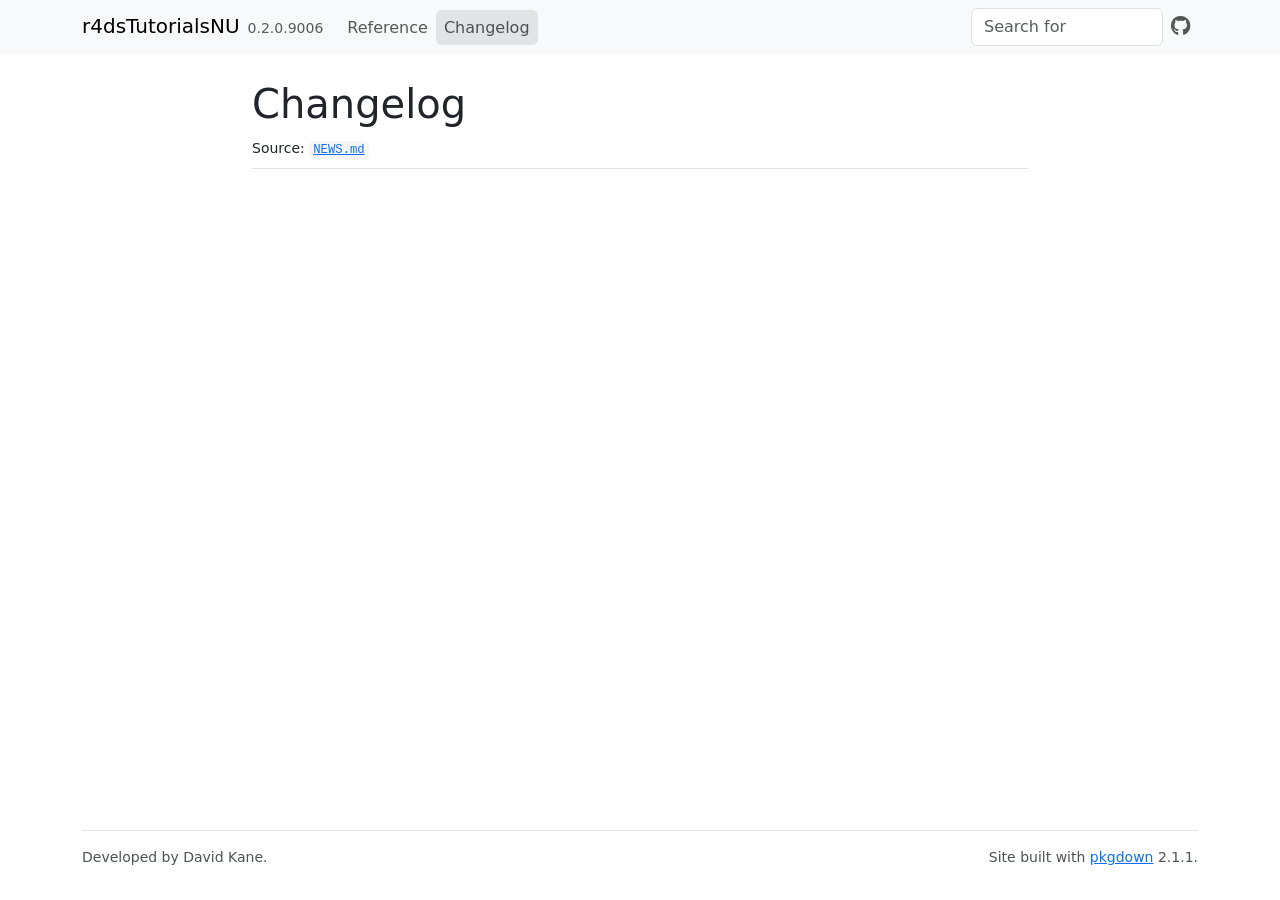
==== commit 361e521a: "Deploying to gh-pages from @ NUstat/r4dsTutorialsNU@ba4534326276ed7b98fec0c146f4ad3d8736f2a2 🚀" ====
--- a/news/index.html
+++ b/news/index.html
@@ -40,7 +40,7 @@
 </div>
 
 <div class="pkgdown-footer-right">
-  <p>Site built with <a href="https://pkgdown.r-lib.org/" class="external-link">pkgdown</a> 2.1.0.</p>
+  <p>Site built with <a href="https://pkgdown.r-lib.org/" class="external-link">pkgdown</a> 2.1.1.</p>
 </div>
 
     </footer></div>
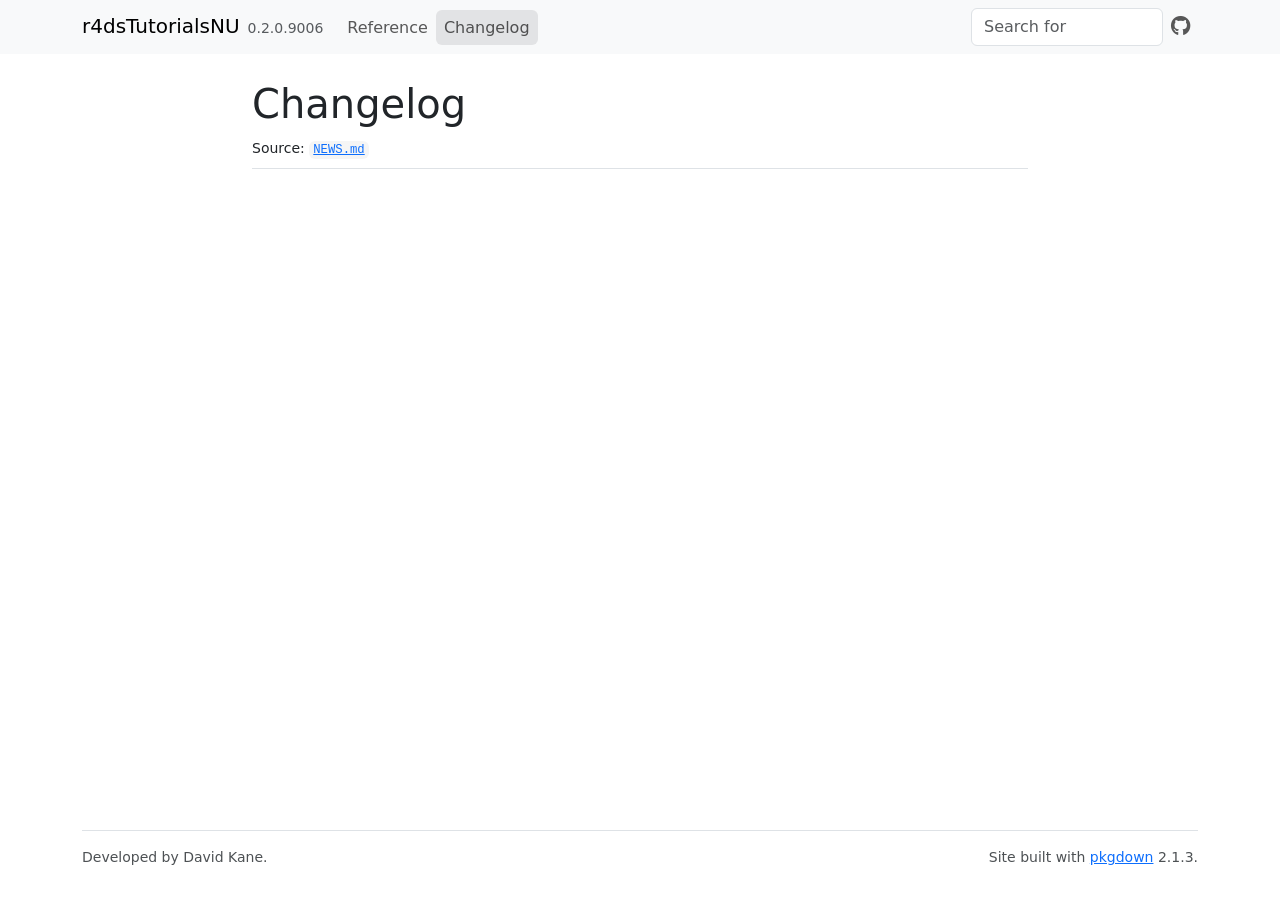
==== commit 16b2c75c: "Deploying to gh-pages from @ NUstat/r4dsTutorialsNU@d6ea442b00417d4d94a6ca9a9619088ab2c8f928 🚀" ====
--- a/news/index.html
+++ b/news/index.html
@@ -1,5 +1,5 @@
 <!DOCTYPE html>
-<!-- Generated by pkgdown: do not edit by hand --><html lang="en"><head><meta http-equiv="Content-Type" content="text/html; charset=UTF-8"><meta charset="utf-8"><meta http-equiv="X-UA-Compatible" content="IE=edge"><meta name="viewport" content="width=device-width, initial-scale=1, shrink-to-fit=no"><title>Changelog • r4dsTutorialsNU</title><script src="../deps/jquery-3.6.0/jquery-3.6.0.min.js"></script><meta name="viewport" content="width=device-width, initial-scale=1, shrink-to-fit=no"><link href="../deps/bootstrap-5.3.1/bootstrap.min.css" rel="stylesheet"><script src="../deps/bootstrap-5.3.1/bootstrap.bundle.min.js"></script><link href="../deps/font-awesome-6.4.2/css/all.min.css" rel="stylesheet"><link href="../deps/font-awesome-6.4.2/css/v4-shims.min.css" rel="stylesheet"><script src="../deps/headroom-0.11.0/headroom.min.js"></script><script src="../deps/headroom-0.11.0/jQuery.headroom.min.js"></script><script src="../deps/bootstrap-toc-1.0.1/bootstrap-toc.min.js"></script><script src="../deps/clipboard.js-2.0.11/clipboard.min.js"></script><script src="../deps/search-1.0.0/autocomplete.jquery.min.js"></script><script src="../deps/search-1.0.0/fuse.min.js"></script><script src="../deps/search-1.0.0/mark.min.js"></script><!-- pkgdown --><script src="../pkgdown.js"></script><meta property="og:title" content="Changelog"></head><body>
+<!-- Generated by pkgdown: do not edit by hand --><html lang="en"><head><meta http-equiv="Content-Type" content="text/html; charset=UTF-8"><meta charset="utf-8"><meta http-equiv="X-UA-Compatible" content="IE=edge"><meta name="viewport" content="width=device-width, initial-scale=1, shrink-to-fit=no"><title>Changelog • r4dsTutorialsNU</title><script src="../deps/jquery-3.6.0/jquery-3.6.0.min.js"></script><meta name="viewport" content="width=device-width, initial-scale=1, shrink-to-fit=no"><link href="../deps/bootstrap-5.3.1/bootstrap.min.css" rel="stylesheet"><script src="../deps/bootstrap-5.3.1/bootstrap.bundle.min.js"></script><link href="../deps/font-awesome-6.5.2/css/all.min.css" rel="stylesheet"><link href="../deps/font-awesome-6.5.2/css/v4-shims.min.css" rel="stylesheet"><script src="../deps/headroom-0.11.0/headroom.min.js"></script><script src="../deps/headroom-0.11.0/jQuery.headroom.min.js"></script><script src="../deps/bootstrap-toc-1.0.1/bootstrap-toc.min.js"></script><script src="../deps/clipboard.js-2.0.11/clipboard.min.js"></script><script src="../deps/search-1.0.0/autocomplete.jquery.min.js"></script><script src="../deps/search-1.0.0/fuse.min.js"></script><script src="../deps/search-1.0.0/mark.min.js"></script><!-- pkgdown --><script src="../pkgdown.js"></script><meta property="og:title" content="Changelog"></head><body>
     <a href="#main" class="visually-hidden-focusable">Skip to contents</a>
 
 
@@ -40,7 +40,7 @@
 </div>
 
 <div class="pkgdown-footer-right">
-  <p>Site built with <a href="https://pkgdown.r-lib.org/" class="external-link">pkgdown</a> 2.1.1.</p>
+  <p>Site built with <a href="https://pkgdown.r-lib.org/" class="external-link">pkgdown</a> 2.1.3.</p>
 </div>
 
     </footer></div>
--- a/deps/font-awesome-6.5.2/css/v4-shims.min.css
+++ b/deps/font-awesome-6.5.2/css/v4-shims.min.css
@@ -0,0 +1,6 @@
+/*!
+ * Font Awesome Free 6.5.2 by @fontawesome - https://fontawesome.com
+ * License - https://fontawesome.com/license/free (Icons: CC BY 4.0, Fonts: SIL OFL 1.1, Code: MIT License)
+ * Copyright 2024 Fonticons, Inc.
+ */
+.fa.fa-glass:before{content:"\f000"}.fa.fa-envelope-o{font-family:"Font Awesome 6 Free";font-weight:400}.fa.fa-envelope-o:before{content:"\f0e0"}.fa.fa-star-o{font-family:"Font Awesome 6 Free";font-weight:400}.fa.fa-star-o:before{content:"\f005"}.fa.fa-close:before,.fa.fa-remove:before{content:"\f00d"}.fa.fa-gear:before{content:"\f013"}.fa.fa-trash-o{font-family:"Font Awesome 6 Free";font-weight:400}.fa.fa-trash-o:before{content:"\f2ed"}.fa.fa-home:before{content:"\f015"}.fa.fa-file-o{font-family:"Font Awesome 6 Free";font-weight:400}.fa.fa-file-o:before{content:"\f15b"}.fa.fa-clock-o{font-family:"Font Awesome 6 Free";font-weight:400}.fa.fa-clock-o:before{content:"\f017"}.fa.fa-arrow-circle-o-down{font-family:"Font Awesome 6 Free";font-weight:400}.fa.fa-arrow-circle-o-down:before{content:"\f358"}.fa.fa-arrow-circle-o-up{font-family:"Font Awesome 6 Free";font-weight:400}.fa.fa-arrow-circle-o-up:before{content:"\f35b"}.fa.fa-play-circle-o{font-family:"Font Awesome 6 Free";font-weight:400}.fa.fa-play-circle-o:before{content:"\f144"}.fa.fa-repeat:before,.fa.fa-rotate-right:before{content:"\f01e"}.fa.fa-refresh:before{content:"\f021"}.fa.fa-list-alt{font-family:"Font Awesome 6 Free";font-weight:400}.fa.fa-list-alt:before{content:"\f022"}.fa.fa-dedent:before{content:"\f03b"}.fa.fa-video-camera:before{content:"\f03d"}.fa.fa-picture-o{font-family:"Font Awesome 6 Free";font-weight:400}.fa.fa-picture-o:before{content:"\f03e"}.fa.fa-photo{font-family:"Font Awesome 6 Free";font-weight:400}.fa.fa-photo:before{content:"\f03e"}.fa.fa-image{font-family:"Font Awesome 6 Free";font-weight:400}.fa.fa-image:before{content:"\f03e"}.fa.fa-map-marker:before{content:"\f3c5"}.fa.fa-pencil-square-o{font-family:"Font Awesome 6 Free";font-weight:400}.fa.fa-pencil-square-o:before{content:"\f044"}.fa.fa-edit{font-family:"Font Awesome 6 Free";font-weight:400}.fa.fa-edit:before{content:"\f044"}.fa.fa-share-square-o:before{content:"\f14d"}.fa.fa-check-square-o{font-family:"Font Awesome 6 Free";font-weight:400}.fa.fa-check-square-o:before{content:"\f14a"}.fa.fa-arrows:before{content:"\f0b2"}.fa.fa-times-circle-o{font-family:"Font Awesome 6 Free";font-weight:400}.fa.fa-times-circle-o:before{content:"\f057"}.fa.fa-check-circle-o{font-family:"Font Awesome 6 Free";font-weight:400}.fa.fa-check-circle-o:before{content:"\f058"}.fa.fa-mail-forward:before{content:"\f064"}.fa.fa-expand:before{content:"\f424"}.fa.fa-compress:before{content:"\f422"}.fa.fa-eye,.fa.fa-eye-slash{font-family:"Font Awesome 6 Free";font-weight:400}.fa.fa-warning:before{content:"\f071"}.fa.fa-calendar:before{content:"\f073"}.fa.fa-arrows-v:before{content:"\f338"}.fa.fa-arrows-h:before{content:"\f337"}.fa.fa-bar-chart-o:before,.fa.fa-bar-chart:before{content:"\e0e3"}.fa.fa-twitter-square{font-family:"Font Awesome 6 Brands";font-weight:400}.fa.fa-twitter-square:before{content:"\f081"}.fa.fa-facebook-square{font-family:"Font Awesome 6 Brands";font-weight:400}.fa.fa-facebook-square:before{content:"\f082"}.fa.fa-gears:before{content:"\f085"}.fa.fa-thumbs-o-up{font-family:"Font Awesome 6 Free";font-weight:400}.fa.fa-thumbs-o-up:before{content:"\f164"}.fa.fa-thumbs-o-down{font-family:"Font Awesome 6 Free";font-weight:400}.fa.fa-thumbs-o-down:before{content:"\f165"}.fa.fa-heart-o{font-family:"Font Awesome 6 Free";font-weight:400}.fa.fa-heart-o:before{content:"\f004"}.fa.fa-sign-out:before{content:"\f2f5"}.fa.fa-linkedin-square{font-family:"Font Awesome 6 Brands";font-weight:400}.fa.fa-linkedin-square:before{content:"\f08c"}.fa.fa-thumb-tack:before{content:"\f08d"}.fa.fa-external-link:before{content:"\f35d"}.fa.fa-sign-in:before{content:"\f2f6"}.fa.fa-github-square{font-family:"Font Awesome 6 Brands";font-weight:400}.fa.fa-github-square:before{content:"\f092"}.fa.fa-lemon-o{font-family:"Font Awesome 6 Free";font-weight:400}.fa.fa-lemon-o:before{content:"\f094"}.fa.fa-square-o{font-family:"Font Awesome 6 Free";font-weight:400}.fa.fa-square-o:before{content:"\f0c8"}.fa.fa-bookmark-o{font-family:"Font Awesome 6 Free";font-weight:400}.fa.fa-bookmark-o:before{content:"\f02e"}.fa.fa-facebook,.fa.fa-twitter{font-family:"Font Awesome 6 Brands";font-weight:400}.fa.fa-facebook:before{content:"\f39e"}.fa.fa-facebook-f{font-family:"Font Awesome 6 Brands";font-weight:400}.fa.fa-facebook-f:before{content:"\f39e"}.fa.fa-github{font-family:"Font Awesome 6 Brands";font-weight:400}.fa.fa-credit-card{font-family:"Font Awesome 6 Free";font-weight:400}.fa.fa-feed:before{content:"\f09e"}.fa.fa-hdd-o{font-family:"Font Awesome 6 Free";font-weight:400}.fa.fa-hdd-o:before{content:"\f0a0"}.fa.fa-hand-o-right{font-family:"Font Awesome 6 Free";font-weight:400}.fa.fa-hand-o-right:before{content:"\f0a4"}.fa.fa-hand-o-left{font-family:"Font Awesome 6 Free";font-weight:400}.fa.fa-hand-o-left:before{content:"\f0a5"}.fa.fa-hand-o-up{font-family:"Font Awesome 6 Free";font-weight:400}.fa.fa-hand-o-up:before{content:"\f0a6"}.fa.fa-hand-o-down{font-family:"Font Awesome 6 Free";font-weight:400}.fa.fa-hand-o-down:before{content:"\f0a7"}.fa.fa-globe:before{content:"\f57d"}.fa.fa-tasks:before{content:"\f828"}.fa.fa-arrows-alt:before{content:"\f31e"}.fa.fa-group:before{content:"\f0c0"}.fa.fa-chain:before{content:"\f0c1"}.fa.fa-cut:before{content:"\f0c4"}.fa.fa-files-o{font-family:"Font Awesome 6 Free";font-weight:400}.fa.fa-files-o:before{content:"\f0c5"}.fa.fa-floppy-o{font-family:"Font Awesome 6 Free";font-weight:400}.fa.fa-floppy-o:before{content:"\f0c7"}.fa.fa-save{font-family:"Font Awesome 6 Free";font-weight:400}.fa.fa-save:before{content:"\f0c7"}.fa.fa-navicon:before,.fa.fa-reorder:before{content:"\f0c9"}.fa.fa-magic:before{content:"\e2ca"}.fa.fa-pinterest,.fa.fa-pinterest-square{font-family:"Font Awesome 6 Brands";font-weight:400}.fa.fa-pinterest-square:before{content:"\f0d3"}.fa.fa-google-plus-square{font-family:"Font Awesome 6 Brands";font-weight:400}.fa.fa-google-plus-square:before{content:"\f0d4"}.fa.fa-google-plus{font-family:"Font Awesome 6 Brands";font-weight:400}.fa.fa-google-plus:before{content:"\f0d5"}.fa.fa-money:before{content:"\f3d1"}.fa.fa-unsorted:before{content:"\f0dc"}.fa.fa-sort-desc:before{content:"\f0dd"}.fa.fa-sort-asc:before{content:"\f0de"}.fa.fa-linkedin{font-family:"Font Awesome 6 Brands";font-weight:400}.fa.fa-linkedin:before{content:"\f0e1"}.fa.fa-rotate-left:before{content:"\f0e2"}.fa.fa-legal:before{content:"\f0e3"}.fa.fa-dashboard:before,.fa.fa-tachometer:before{content:"\f625"}.fa.fa-comment-o{font-family:"Font Awesome 6 Free";font-weight:400}.fa.fa-comment-o:before{content:"\f075"}.fa.fa-comments-o{font-family:"Font Awesome 6 Free";font-weight:400}.fa.fa-comments-o:before{content:"\f086"}.fa.fa-flash:before{content:"\f0e7"}.fa.fa-clipboard:before{content:"\f0ea"}.fa.fa-lightbulb-o{font-family:"Font Awesome 6 Free";font-weight:400}.fa.fa-lightbulb-o:before{content:"\f0eb"}.fa.fa-exchange:before{content:"\f362"}.fa.fa-cloud-download:before{content:"\f0ed"}.fa.fa-cloud-upload:before{content:"\f0ee"}.fa.fa-bell-o{font-family:"Font Awesome 6 Free";font-weight:400}.fa.fa-bell-o:before{content:"\f0f3"}.fa.fa-cutlery:before{content:"\f2e7"}.fa.fa-file-text-o{font-family:"Font Awesome 6 Free";font-weight:400}.fa.fa-file-text-o:before{content:"\f15c"}.fa.fa-building-o{font-family:"Font Awesome 6 Free";font-weight:400}.fa.fa-building-o:before{content:"\f1ad"}.fa.fa-hospital-o{font-family:"Font Awesome 6 Free";font-weight:400}.fa.fa-hospital-o:before{content:"\f0f8"}.fa.fa-tablet:before{content:"\f3fa"}.fa.fa-mobile-phone:before,.fa.fa-mobile:before{content:"\f3cd"}.fa.fa-circle-o{font-family:"Font Awesome 6 Free";font-weight:400}.fa.fa-circle-o:before{content:"\f111"}.fa.fa-mail-reply:before{content:"\f3e5"}.fa.fa-github-alt{font-family:"Font Awesome 6 Brands";font-weight:400}.fa.fa-folder-o{font-family:"Font Awesome 6 Free";font-weight:400}.fa.fa-folder-o:before{content:"\f07b"}.fa.fa-folder-open-o{font-family:"Font Awesome 6 Free";font-weight:400}.fa.fa-folder-open-o:before{content:"\f07c"}.fa.fa-smile-o{font-family:"Font Awesome 6 Free";font-weight:400}.fa.fa-smile-o:before{content:"\f118"}.fa.fa-frown-o{font-family:"Font Awesome 6 Free";font-weight:400}.fa.fa-frown-o:before{content:"\f119"}.fa.fa-meh-o{font-family:"Font Awesome 6 Free";font-weight:400}.fa.fa-meh-o:before{content:"\f11a"}.fa.fa-keyboard-o{font-family:"Font Awesome 6 Free";font-weight:400}.fa.fa-keyboard-o:before{content:"\f11c"}.fa.fa-flag-o{font-family:"Font Awesome 6 Free";font-weight:400}.fa.fa-flag-o:before{content:"\f024"}.fa.fa-mail-reply-all:before{content:"\f122"}.fa.fa-star-half-o{font-family:"Font Awesome 6 Free";font-weight:400}.fa.fa-star-half-o:before{content:"\f5c0"}.fa.fa-star-half-empty{font-family:"Font Awesome 6 Free";font-weight:400}.fa.fa-star-half-empty:before{content:"\f5c0"}.fa.fa-star-half-full{font-family:"Font Awesome 6 Free";font-weight:400}.fa.fa-star-half-full:before{content:"\f5c0"}.fa.fa-code-fork:before{content:"\f126"}.fa.fa-chain-broken:before,.fa.fa-unlink:before{content:"\f127"}.fa.fa-calendar-o{font-family:"Font Awesome 6 Free";font-weight:400}.fa.fa-calendar-o:before{content:"\f133"}.fa.fa-css3,.fa.fa-html5,.fa.fa-maxcdn{font-family:"Font Awesome 6 Brands";font-weight:400}.fa.fa-unlock-alt:before{content:"\f09c"}.fa.fa-minus-square-o{font-family:"Font Awesome 6 Free";font-weight:400}.fa.fa-minus-square-o:before{content:"\f146"}.fa.fa-level-up:before{content:"\f3bf"}.fa.fa-level-down:before{content:"\f3be"}.fa.fa-pencil-square:before{content:"\f14b"}.fa.fa-external-link-square:before{content:"\f360"}.fa.fa-compass{font-family:"Font Awesome 6 Free";font-weight:400}.fa.fa-caret-square-o-down{font-family:"Font Awesome 6 Free";font-weight:400}.fa.fa-caret-square-o-down:before{content:"\f150"}.fa.fa-toggle-down{font-family:"Font Awesome 6 Free";font-weight:400}.fa.fa-toggle-down:before{content:"\f150"}.fa.fa-caret-square-o-up{font-family:"Font Awesome 6 Free";font-weight:400}.fa.fa-caret-square-o-up:before{content:"\f151"}.fa.fa-toggle-up{font-family:"Font Awesome 6 Free";font-weight:400}.fa.fa-toggle-up:before{content:"\f151"}.fa.fa-caret-square-o-right{font-family:"Font Awesome 6 Free";font-weight:400}.fa.fa-caret-square-o-right:before{content:"\f152"}.fa.fa-toggle-right{font-family:"Font Awesome 6 Free";font-weight:400}.fa.fa-toggle-right:before{content:"\f152"}.fa.fa-eur:before,.fa.fa-euro:before{content:"\f153"}.fa.fa-gbp:before{content:"\f154"}.fa.fa-dollar:before,.fa.fa-usd:before{content:"\24"}.fa.fa-inr:before,.fa.fa-rupee:before{content:"\e1bc"}.fa.fa-cny:before,.fa.fa-jpy:before,.fa.fa-rmb:before,.fa.fa-yen:before{content:"\f157"}.fa.fa-rouble:before,.fa.fa-rub:before,.fa.fa-ruble:before{content:"\f158"}.fa.fa-krw:before,.fa.fa-won:before{content:"\f159"}.fa.fa-bitcoin,.fa.fa-btc{font-family:"Font Awesome 6 Brands";font-weight:400}.fa.fa-bitcoin:before{content:"\f15a"}.fa.fa-file-text:before{content:"\f15c"}.fa.fa-sort-alpha-asc:before{content:"\f15d"}.fa.fa-sort-alpha-desc:before{content:"\f881"}.fa.fa-sort-amount-asc:before{content:"\f884"}.fa.fa-sort-amount-desc:before{content:"\f160"}.fa.fa-sort-numeric-asc:before{content:"\f162"}.fa.fa-sort-numeric-desc:before{content:"\f886"}.fa.fa-youtube-square{font-family:"Font Awesome 6 Brands";font-weight:400}.fa.fa-youtube-square:before{content:"\f431"}.fa.fa-xing,.fa.fa-xing-square,.fa.fa-youtube{font-family:"Font Awesome 6 Brands";font-weight:400}.fa.fa-xing-square:before{content:"\f169"}.fa.fa-youtube-play{font-family:"Font Awesome 6 Brands";font-weight:400}.fa.fa-youtube-play:before{content:"\f167"}.fa.fa-adn,.fa.fa-bitbucket,.fa.fa-bitbucket-square,.fa.fa-dropbox,.fa.fa-flickr,.fa.fa-instagram,.fa.fa-stack-overflow{font-family:"Font Awesome 6 Brands";font-weight:400}.fa.fa-bitbucket-square:before{content:"\f171"}.fa.fa-tumblr,.fa.fa-tumblr-square{font-family:"Font Awesome 6 Brands";font-weight:400}.fa.fa-tumblr-square:before{content:"\f174"}.fa.fa-long-arrow-down:before{content:"\f309"}.fa.fa-long-arrow-up:before{content:"\f30c"}.fa.fa-long-arrow-left:before{content:"\f30a"}.fa.fa-long-arrow-right:before{content:"\f30b"}.fa.fa-android,.fa.fa-apple,.fa.fa-dribbble,.fa.fa-foursquare,.fa.fa-gittip,.fa.fa-gratipay,.fa.fa-linux,.fa.fa-skype,.fa.fa-trello,.fa.fa-windows{font-family:"Font Awesome 6 Brands";font-weight:400}.fa.fa-gittip:before{content:"\f184"}.fa.fa-sun-o{font-family:"Font Awesome 6 Free";font-weight:400}.fa.fa-sun-o:before{content:"\f185"}.fa.fa-moon-o{font-family:"Font Awesome 6 Free";font-weight:400}.fa.fa-moon-o:before{content:"\f186"}.fa.fa-pagelines,.fa.fa-renren,.fa.fa-stack-exchange,.fa.fa-vk,.fa.fa-weibo{font-family:"Font Awesome 6 Brands";font-weight:400}.fa.fa-arrow-circle-o-right{font-family:"Font Awesome 6 Free";font-weight:400}.fa.fa-arrow-circle-o-right:before{content:"\f35a"}.fa.fa-arrow-circle-o-left{font-family:"Font Awesome 6 Free";font-weight:400}.fa.fa-arrow-circle-o-left:before{content:"\f359"}.fa.fa-caret-square-o-left{font-family:"Font Awesome 6 Free";font-weight:400}.fa.fa-caret-square-o-left:before{content:"\f191"}.fa.fa-toggle-left{font-family:"Font Awesome 6 Free";font-weight:400}.fa.fa-toggle-left:before{content:"\f191"}.fa.fa-dot-circle-o{font-family:"Font Awesome 6 Free";font-weight:400}.fa.fa-dot-circle-o:before{content:"\f192"}.fa.fa-vimeo-square{font-family:"Font Awesome 6 Brands";font-weight:400}.fa.fa-vimeo-square:before{content:"\f194"}.fa.fa-try:before,.fa.fa-turkish-lira:before{content:"\e2bb"}.fa.fa-plus-square-o{font-family:"Font Awesome 6 Free";font-weight:400}.fa.fa-plus-square-o:before{content:"\f0fe"}.fa.fa-openid,.fa.fa-slack,.fa.fa-wordpress{font-family:"Font Awesome 6 Brands";font-weight:400}.fa.fa-bank:before,.fa.fa-institution:before{content:"\f19c"}.fa.fa-mortar-board:before{content:"\f19d"}.fa.fa-google,.fa.fa-reddit,.fa.fa-reddit-square,.fa.fa-yahoo{font-family:"Font Awesome 6 Brands";font-weight:400}.fa.fa-reddit-square:before{content:"\f1a2"}.fa.fa-behance,.fa.fa-behance-square,.fa.fa-delicious,.fa.fa-digg,.fa.fa-drupal,.fa.fa-joomla,.fa.fa-pied-piper-alt,.fa.fa-pied-piper-pp,.fa.fa-stumbleupon,.fa.fa-stumbleupon-circle{font-family:"Font Awesome 6 Brands";font-weight:400}.fa.fa-behance-square:before{content:"\f1b5"}.fa.fa-steam,.fa.fa-steam-square{font-family:"Font Awesome 6 Brands";font-weight:400}.fa.fa-steam-square:before{content:"\f1b7"}.fa.fa-automobile:before{content:"\f1b9"}.fa.fa-cab:before{content:"\f1ba"}.fa.fa-deviantart,.fa.fa-soundcloud,.fa.fa-spotify{font-family:"Font Awesome 6 Brands";font-weight:400}.fa.fa-file-pdf-o{font-family:"Font Awesome 6 Free";font-weight:400}.fa.fa-file-pdf-o:before{content:"\f1c1"}.fa.fa-file-word-o{font-family:"Font Awesome 6 Free";font-weight:400}.fa.fa-file-word-o:before{content:"\f1c2"}.fa.fa-file-excel-o{font-family:"Font Awesome 6 Free";font-weight:400}.fa.fa-file-excel-o:before{content:"\f1c3"}.fa.fa-file-powerpoint-o{font-family:"Font Awesome 6 Free";font-weight:400}.fa.fa-file-powerpoint-o:before{content:"\f1c4"}.fa.fa-file-image-o{font-family:"Font Awesome 6 Free";font-weight:400}.fa.fa-file-image-o:before{content:"\f1c5"}.fa.fa-file-photo-o{font-family:"Font Awesome 6 Free";font-weight:400}.fa.fa-file-photo-o:before{content:"\f1c5"}.fa.fa-file-picture-o{font-family:"Font Awesome 6 Free";font-weight:400}.fa.fa-file-picture-o:before{content:"\f1c5"}.fa.fa-file-archive-o{font-family:"Font Awesome 6 Free";font-weight:400}.fa.fa-file-archive-o:before{content:"\f1c6"}.fa.fa-file-zip-o{font-family:"Font Awesome 6 Free";font-weight:400}.fa.fa-file-zip-o:before{content:"\f1c6"}.fa.fa-file-audio-o{font-family:"Font Awesome 6 Free";font-weight:400}.fa.fa-file-audio-o:before{content:"\f1c7"}.fa.fa-file-sound-o{font-family:"Font Awesome 6 Free";font-weight:400}.fa.fa-file-sound-o:before{content:"\f1c7"}.fa.fa-file-video-o{font-family:"Font Awesome 6 Free";font-weight:400}.fa.fa-file-video-o:before{content:"\f1c8"}.fa.fa-file-movie-o{font-family:"Font Awesome 6 Free";font-weight:400}.fa.fa-file-movie-o:before{content:"\f1c8"}.fa.fa-file-code-o{font-family:"Font Awesome 6 Free";font-weight:400}.fa.fa-file-code-o:before{content:"\f1c9"}.fa.fa-codepen,.fa.fa-jsfiddle,.fa.fa-vine{font-family:"Font Awesome 6 Brands";font-weight:400}.fa.fa-life-bouy:before,.fa.fa-life-buoy:before,.fa.fa-life-saver:before,.fa.fa-support:before{content:"\f1cd"}.fa.fa-circle-o-notch:before{content:"\f1ce"}.fa.fa-ra,.fa.fa-rebel{font-family:"Font Awesome 6 Brands";font-weight:400}.fa.fa-ra:before{content:"\f1d0"}.fa.fa-resistance{font-family:"Font Awesome 6 Brands";font-weight:400}.fa.fa-resistance:before{content:"\f1d0"}.fa.fa-empire,.fa.fa-ge{font-family:"Font Awesome 6 Brands";font-weight:400}.fa.fa-ge:before{content:"\f1d1"}.fa.fa-git-square{font-family:"Font Awesome 6 Brands";font-weight:400}.fa.fa-git-square:before{content:"\f1d2"}.fa.fa-git,.fa.fa-hacker-news,.fa.fa-y-combinator-square{font-family:"Font Awesome 6 Brands";font-weight:400}.fa.fa-y-combinator-square:before{content:"\f1d4"}.fa.fa-yc-square{font-family:"Font Awesome 6 Brands";font-weight:400}.fa.fa-yc-square:before{content:"\f1d4"}.fa.fa-qq,.fa.fa-tencent-weibo,.fa.fa-wechat,.fa.fa-weixin{font-family:"Font Awesome 6 Brands";font-weight:400}.fa.fa-wechat:before{content:"\f1d7"}.fa.fa-send:before{content:"\f1d8"}.fa.fa-paper-plane-o{font-family:"Font Awesome 6 Free";font-weight:400}.fa.fa-paper-plane-o:before{content:"\f1d8"}.fa.fa-send-o{font-family:"Font Awesome 6 Free";font-weight:400}.fa.fa-send-o:before{content:"\f1d8"}.fa.fa-circle-thin{font-family:"Font Awesome 6 Free";font-weight:400}.fa.fa-circle-thin:before{content:"\f111"}.fa.fa-header:before{content:"\f1dc"}.fa.fa-futbol-o{font-family:"Font Awesome 6 Free";font-weight:400}.fa.fa-futbol-o:before{content:"\f1e3"}.fa.fa-soccer-ball-o{font-family:"Font Awesome 6 Free";font-weight:400}.fa.fa-soccer-ball-o:before{content:"\f1e3"}.fa.fa-slideshare,.fa.fa-twitch,.fa.fa-yelp{font-family:"Font Awesome 6 Brands";font-weight:400}.fa.fa-newspaper-o{font-family:"Font Awesome 6 Free";font-weight:400}.fa.fa-newspaper-o:before{content:"\f1ea"}.fa.fa-cc-amex,.fa.fa-cc-discover,.fa.fa-cc-mastercard,.fa.fa-cc-paypal,.fa.fa-cc-stripe,.fa.fa-cc-visa,.fa.fa-google-wallet,.fa.fa-paypal{font-family:"Font Awesome 6 Brands";font-weight:400}.fa.fa-bell-slash-o{font-family:"Font Awesome 6 Free";font-weight:400}.fa.fa-bell-slash-o:before{content:"\f1f6"}.fa.fa-trash:before{content:"\f2ed"}.fa.fa-copyright{font-family:"Font Awesome 6 Free";font-weight:400}.fa.fa-eyedropper:before{content:"\f1fb"}.fa.fa-area-chart:before{content:"\f1fe"}.fa.fa-pie-chart:before{content:"\f200"}.fa.fa-line-chart:before{content:"\f201"}.fa.fa-lastfm,.fa.fa-lastfm-square{font-family:"Font Awesome 6 Brands";font-weight:400}.fa.fa-lastfm-square:before{content:"\f203"}.fa.fa-angellist,.fa.fa-ioxhost{font-family:"Font Awesome 6 Brands";font-weight:400}.fa.fa-cc{font-family:"Font Awesome 6 Free";font-weight:400}.fa.fa-cc:before{content:"\f20a"}.fa.fa-ils:before,.fa.fa-shekel:before,.fa.fa-sheqel:before{content:"\f20b"}.fa.fa-buysellads,.fa.fa-connectdevelop,.fa.fa-dashcube,.fa.fa-forumbee,.fa.fa-leanpub,.fa.fa-sellsy,.fa.fa-shirtsinbulk,.fa.fa-simplybuilt,.fa.fa-skyatlas{font-family:"Font Awesome 6 Brands";font-weight:400}.fa.fa-diamond{font-family:"Font Awesome 6 Free";font-weight:400}.fa.fa-diamond:before{content:"\f3a5"}.fa.fa-intersex:before,.fa.fa-transgender:before{content:"\f224"}.fa.fa-transgender-alt:before{content:"\f225"}.fa.fa-facebook-official{font-family:"Font Awesome 6 Brands";font-weight:400}.fa.fa-facebook-official:before{content:"\f09a"}.fa.fa-pinterest-p,.fa.fa-whatsapp{font-family:"Font Awesome 6 Brands";font-weight:400}.fa.fa-hotel:before{content:"\f236"}.fa.fa-medium,.fa.fa-viacoin,.fa.fa-y-combinator,.fa.fa-yc{font-family:"Font Awesome 6 Brands";font-weight:400}.fa.fa-yc:before{content:"\f23b"}.fa.fa-expeditedssl,.fa.fa-opencart,.fa.fa-optin-monster{font-family:"Font Awesome 6 Brands";font-weight:400}.fa.fa-battery-4:before,.fa.fa-battery:before{content:"\f240"}.fa.fa-battery-3:before{content:"\f241"}.fa.fa-battery-2:before{content:"\f242"}.fa.fa-battery-1:before{content:"\f243"}.fa.fa-battery-0:before{content:"\f244"}.fa.fa-object-group,.fa.fa-object-ungroup,.fa.fa-sticky-note-o{font-family:"Font Awesome 6 Free";font-weight:400}.fa.fa-sticky-note-o:before{content:"\f249"}.fa.fa-cc-diners-club,.fa.fa-cc-jcb{font-family:"Font Awesome 6 Brands";font-weight:400}.fa.fa-clone{font-family:"Font Awesome 6 Free";font-weight:400}.fa.fa-hourglass-o:before{content:"\f254"}.fa.fa-hourglass-1:before{content:"\f251"}.fa.fa-hourglass-2:before{content:"\f252"}.fa.fa-hourglass-3:before{content:"\f253"}.fa.fa-hand-rock-o{font-family:"Font Awesome 6 Free";font-weight:400}.fa.fa-hand-rock-o:before{content:"\f255"}.fa.fa-hand-grab-o{font-family:"Font Awesome 6 Free";font-weight:400}.fa.fa-hand-grab-o:before{content:"\f255"}.fa.fa-hand-paper-o{font-family:"Font Awesome 6 Free";font-weight:400}.fa.fa-hand-paper-o:before{content:"\f256"}.fa.fa-hand-stop-o{font-family:"Font Awesome 6 Free";font-weight:400}.fa.fa-hand-stop-o:before{content:"\f256"}.fa.fa-hand-scissors-o{font-family:"Font Awesome 6 Free";font-weight:400}.fa.fa-hand-scissors-o:before{content:"\f257"}.fa.fa-hand-lizard-o{font-family:"Font Awesome 6 Free";font-weight:400}.fa.fa-hand-lizard-o:before{content:"\f258"}.fa.fa-hand-spock-o{font-family:"Font Awesome 6 Free";font-weight:400}.fa.fa-hand-spock-o:before{content:"\f259"}.fa.fa-hand-pointer-o{font-family:"Font Awesome 6 Free";font-weight:400}.fa.fa-hand-pointer-o:before{content:"\f25a"}.fa.fa-hand-peace-o{font-family:"Font Awesome 6 Free";font-weight:400}.fa.fa-hand-peace-o:before{content:"\f25b"}.fa.fa-registered{font-family:"Font Awesome 6 Free";font-weight:400}.fa.fa-creative-commons,.fa.fa-gg,.fa.fa-gg-circle,.fa.fa-odnoklassniki,.fa.fa-odnoklassniki-square{font-family:"Font Awesome 6 Brands";font-weight:400}.fa.fa-odnoklassniki-square:before{content:"\f264"}.fa.fa-chrome,.fa.fa-firefox,.fa.fa-get-pocket,.fa.fa-internet-explorer,.fa.fa-opera,.fa.fa-safari,.fa.fa-wikipedia-w{font-family:"Font Awesome 6 Brands";font-weight:400}.fa.fa-television:before{content:"\f26c"}.fa.fa-500px,.fa.fa-amazon,.fa.fa-contao{font-family:"Font Awesome 6 Brands";font-weight:400}.fa.fa-calendar-plus-o{font-family:"Font Awesome 6 Free";font-weight:400}.fa.fa-calendar-plus-o:before{content:"\f271"}.fa.fa-calendar-minus-o{font-family:"Font Awesome 6 Free";font-weight:400}.fa.fa-calendar-minus-o:before{content:"\f272"}.fa.fa-calendar-times-o{font-family:"Font Awesome 6 Free";font-weight:400}.fa.fa-calendar-times-o:before{content:"\f273"}.fa.fa-calendar-check-o{font-family:"Font Awesome 6 Free";font-weight:400}.fa.fa-calendar-check-o:before{content:"\f274"}.fa.fa-map-o{font-family:"Font Awesome 6 Free";font-weight:400}.fa.fa-map-o:before{content:"\f279"}.fa.fa-commenting:before{content:"\f4ad"}.fa.fa-commenting-o{font-family:"Font Awesome 6 Free";font-weight:400}.fa.fa-commenting-o:before{content:"\f4ad"}.fa.fa-houzz,.fa.fa-vimeo{font-family:"Font Awesome 6 Brands";font-weight:400}.fa.fa-vimeo:before{content:"\f27d"}.fa.fa-black-tie,.fa.fa-edge,.fa.fa-fonticons,.fa.fa-reddit-alien{font-family:"Font Awesome 6 Brands";font-weight:400}.fa.fa-credit-card-alt:before{content:"\f09d"}.fa.fa-codiepie,.fa.fa-fort-awesome,.fa.fa-mixcloud,.fa.fa-modx,.fa.fa-product-hunt,.fa.fa-scribd,.fa.fa-usb{font-family:"Font Awesome 6 Brands";font-weight:400}.fa.fa-pause-circle-o{font-family:"Font Awesome 6 Free";font-weight:400}.fa.fa-pause-circle-o:before{content:"\f28b"}.fa.fa-stop-circle-o{font-family:"Font Awesome 6 Free";font-weight:400}.fa.fa-stop-circle-o:before{content:"\f28d"}.fa.fa-bluetooth,.fa.fa-bluetooth-b,.fa.fa-envira,.fa.fa-gitlab,.fa.fa-wheelchair-alt,.fa.fa-wpbeginner,.fa.fa-wpforms{font-family:"Font Awesome 6 Brands";font-weight:400}.fa.fa-wheelchair-alt:before{content:"\f368"}.fa.fa-question-circle-o{font-family:"Font Awesome 6 Free";font-weight:400}.fa.fa-question-circle-o:before{content:"\f059"}.fa.fa-volume-control-phone:before{content:"\f2a0"}.fa.fa-asl-interpreting:before{content:"\f2a3"}.fa.fa-deafness:before,.fa.fa-hard-of-hearing:before{content:"\f2a4"}.fa.fa-glide,.fa.fa-glide-g{font-family:"Font Awesome 6 Brands";font-weight:400}.fa.fa-signing:before{content:"\f2a7"}.fa.fa-viadeo,.fa.fa-viadeo-square{font-family:"Font Awesome 6 Brands";font-weight:400}.fa.fa-viadeo-square:before{content:"\f2aa"}.fa.fa-snapchat,.fa.fa-snapchat-ghost{font-family:"Font Awesome 6 Brands";font-weight:400}.fa.fa-snapchat-ghost:before{content:"\f2ab"}.fa.fa-snapchat-square{font-family:"Font Awesome 6 Brands";font-weight:400}.fa.fa-snapchat-square:before{content:"\f2ad"}.fa.fa-first-order,.fa.fa-google-plus-official,.fa.fa-pied-piper,.fa.fa-themeisle,.fa.fa-yoast{font-family:"Font Awesome 6 Brands";font-weight:400}.fa.fa-google-plus-official:before{content:"\f2b3"}.fa.fa-google-plus-circle{font-family:"Font Awesome 6 Brands";font-weight:400}.fa.fa-google-plus-circle:before{content:"\f2b3"}.fa.fa-fa,.fa.fa-font-awesome{font-family:"Font Awesome 6 Brands";font-weight:400}.fa.fa-fa:before{content:"\f2b4"}.fa.fa-handshake-o{font-family:"Font Awesome 6 Free";font-weight:400}.fa.fa-handshake-o:before{content:"\f2b5"}.fa.fa-envelope-open-o{font-family:"Font Awesome 6 Free";font-weight:400}.fa.fa-envelope-open-o:before{content:"\f2b6"}.fa.fa-linode{font-family:"Font Awesome 6 Brands";font-weight:400}.fa.fa-address-book-o{font-family:"Font Awesome 6 Free";font-weight:400}.fa.fa-address-book-o:before{content:"\f2b9"}.fa.fa-vcard:before{content:"\f2bb"}.fa.fa-address-card-o{font-family:"Font Awesome 6 Free";font-weight:400}.fa.fa-address-card-o:before{content:"\f2bb"}.fa.fa-vcard-o{font-family:"Font Awesome 6 Free";font-weight:400}.fa.fa-vcard-o:before{content:"\f2bb"}.fa.fa-user-circle-o{font-family:"Font Awesome 6 Free";font-weight:400}.fa.fa-user-circle-o:before{content:"\f2bd"}.fa.fa-user-o{font-family:"Font Awesome 6 Free";font-weight:400}.fa.fa-user-o:before{content:"\f007"}.fa.fa-id-badge{font-family:"Font Awesome 6 Free";font-weight:400}.fa.fa-drivers-license:before{content:"\f2c2"}.fa.fa-id-card-o{font-family:"Font Awesome 6 Free";font-weight:400}.fa.fa-id-card-o:before{content:"\f2c2"}.fa.fa-drivers-license-o{font-family:"Font Awesome 6 Free";font-weight:400}.fa.fa-drivers-license-o:before{content:"\f2c2"}.fa.fa-free-code-camp,.fa.fa-quora,.fa.fa-telegram{font-family:"Font Awesome 6 Brands";font-weight:400}.fa.fa-thermometer-4:before,.fa.fa-thermometer:before{content:"\f2c7"}.fa.fa-thermometer-3:before{content:"\f2c8"}.fa.fa-thermometer-2:before{content:"\f2c9"}.fa.fa-thermometer-1:before{content:"\f2ca"}.fa.fa-thermometer-0:before{content:"\f2cb"}.fa.fa-bathtub:before,.fa.fa-s15:before{content:"\f2cd"}.fa.fa-window-maximize,.fa.fa-window-restore{font-family:"Font Awesome 6 Free";font-weight:400}.fa.fa-times-rectangle:before{content:"\f410"}.fa.fa-window-close-o{font-family:"Font Awesome 6 Free";font-weight:400}.fa.fa-window-close-o:before{content:"\f410"}.fa.fa-times-rectangle-o{font-family:"Font Awesome 6 Free";font-weight:400}.fa.fa-times-rectangle-o:before{content:"\f410"}.fa.fa-bandcamp,.fa.fa-eercast,.fa.fa-etsy,.fa.fa-grav,.fa.fa-imdb,.fa.fa-ravelry{font-family:"Font Awesome 6 Brands";font-weight:400}.fa.fa-eercast:before{content:"\f2da"}.fa.fa-snowflake-o{font-family:"Font Awesome 6 Free";font-weight:400}.fa.fa-snowflake-o:before{content:"\f2dc"}.fa.fa-meetup,.fa.fa-superpowers,.fa.fa-wpexplorer{font-family:"Font Awesome 6 Brands";font-weight:400}
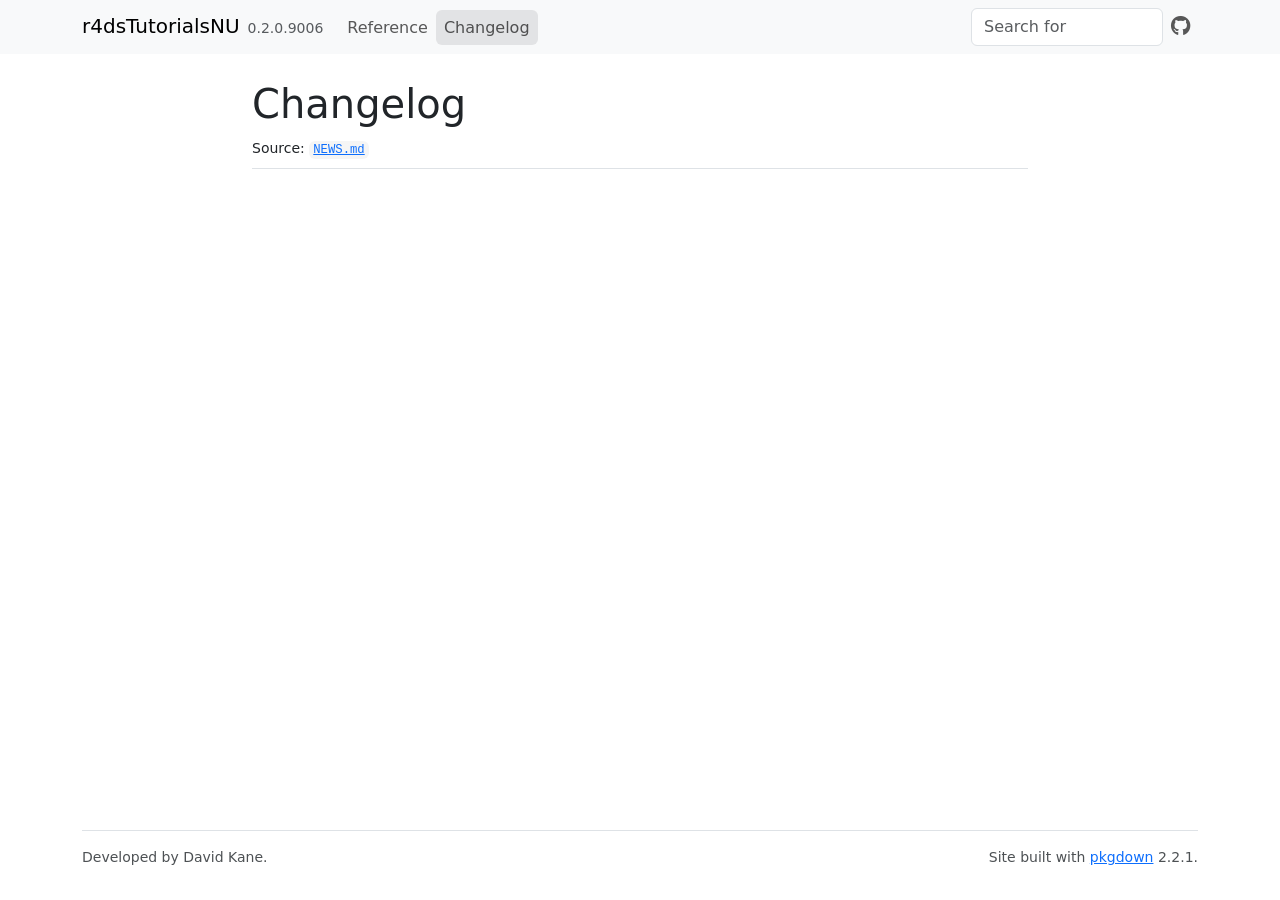
==== commit 355b5e49: "Deploying to gh-pages from @ NUstat/r4dsTutorialsNU@36a65efc2e71f5040c88298d00dda3581cbae907 🚀" ====
--- a/news/index.html
+++ b/news/index.html
@@ -1,5 +1,5 @@
 <!DOCTYPE html>
-<!-- Generated by pkgdown: do not edit by hand --><html lang="en"><head><meta http-equiv="Content-Type" content="text/html; charset=UTF-8"><meta charset="utf-8"><meta http-equiv="X-UA-Compatible" content="IE=edge"><meta name="viewport" content="width=device-width, initial-scale=1, shrink-to-fit=no"><title>Changelog • r4dsTutorialsNU</title><script src="../deps/jquery-3.6.0/jquery-3.6.0.min.js"></script><meta name="viewport" content="width=device-width, initial-scale=1, shrink-to-fit=no"><link href="../deps/bootstrap-5.3.1/bootstrap.min.css" rel="stylesheet"><script src="../deps/bootstrap-5.3.1/bootstrap.bundle.min.js"></script><link href="../deps/font-awesome-6.5.2/css/all.min.css" rel="stylesheet"><link href="../deps/font-awesome-6.5.2/css/v4-shims.min.css" rel="stylesheet"><script src="../deps/headroom-0.11.0/headroom.min.js"></script><script src="../deps/headroom-0.11.0/jQuery.headroom.min.js"></script><script src="../deps/bootstrap-toc-1.0.1/bootstrap-toc.min.js"></script><script src="../deps/clipboard.js-2.0.11/clipboard.min.js"></script><script src="../deps/search-1.0.0/autocomplete.jquery.min.js"></script><script src="../deps/search-1.0.0/fuse.min.js"></script><script src="../deps/search-1.0.0/mark.min.js"></script><!-- pkgdown --><script src="../pkgdown.js"></script><meta property="og:title" content="Changelog"></head><body>
+<!-- Generated by pkgdown: do not edit by hand --><html lang="en"><head><meta http-equiv="Content-Type" content="text/html; charset=UTF-8"><meta charset="utf-8"><meta http-equiv="X-UA-Compatible" content="IE=edge"><meta name="viewport" content="width=device-width, initial-scale=1, shrink-to-fit=no"><title>Changelog • r4dsTutorialsNU</title><script src="../deps/jquery-3.6.0/jquery-3.6.0.min.js"></script><meta name="viewport" content="width=device-width, initial-scale=1, shrink-to-fit=no"><link href="../deps/bootstrap-5.3.8/bootstrap.min.css" rel="stylesheet"><script src="../deps/bootstrap-5.3.8/bootstrap.bundle.min.js"></script><link href="../deps/font-awesome-6.5.2/css/all.min.css" rel="stylesheet"><link href="../deps/font-awesome-6.5.2/css/v4-shims.min.css" rel="stylesheet"><script src="../deps/headroom-0.11.0/headroom.min.js"></script><script src="../deps/headroom-0.11.0/jQuery.headroom.min.js"></script><script src="../deps/bootstrap-toc-1.0.1/bootstrap-toc.min.js"></script><script src="../deps/clipboard.js-2.0.11/clipboard.min.js"></script><script src="../deps/search-1.0.0/autocomplete.jquery.min.js"></script><script src="../deps/search-1.0.0/fuse.min.js"></script><script src="../deps/search-1.0.0/mark.min.js"></script><!-- pkgdown --><script src="../pkgdown.js"></script><meta property="og:title" content="Changelog"></head><body>
     <a href="#main" class="visually-hidden-focusable">Skip to contents</a>
 
 
@@ -40,7 +40,7 @@
 </div>
 
 <div class="pkgdown-footer-right">
-  <p>Site built with <a href="https://pkgdown.r-lib.org/" class="external-link">pkgdown</a> 2.1.3.</p>
+  <p>Site built with <a href="https://pkgdown.r-lib.org/" class="external-link">pkgdown</a> 2.2.1.</p>
 </div>
 
     </footer></div>
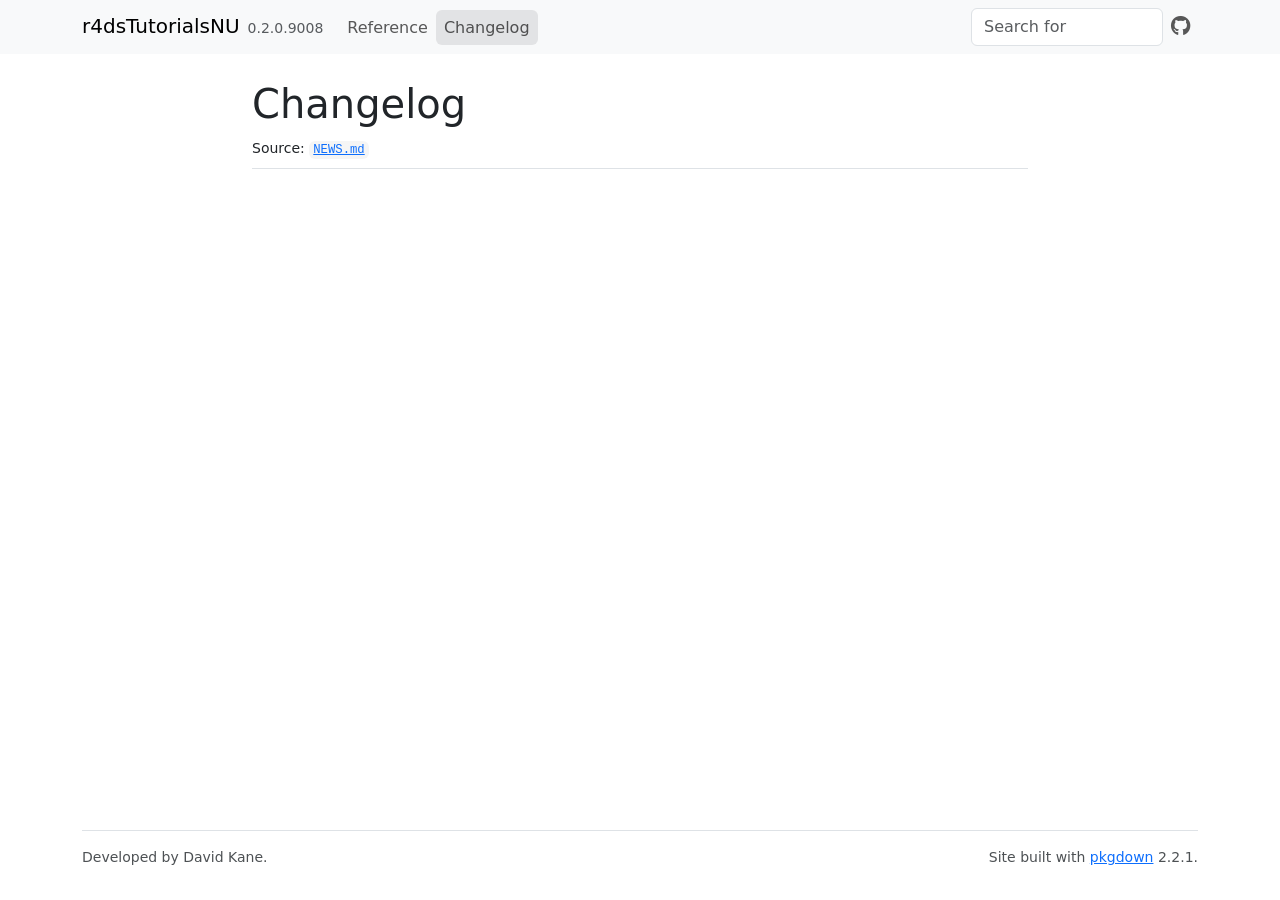
==== commit 8961de0e: "Deploying to gh-pages from @ NUstat/r4dsTutorialsNU@808b460fe2a689d39cb9ac575a13fc8a49961803 🚀" ====
--- a/news/index.html
+++ b/news/index.html
@@ -7,7 +7,7 @@
 
     <a class="navbar-brand me-2" href="../index.html">r4dsTutorialsNU</a>
 
-    <small class="nav-text text-muted me-auto" data-bs-toggle="tooltip" data-bs-placement="bottom" title="">0.2.0.9006</small>
+    <small class="nav-text text-muted me-auto" data-bs-toggle="tooltip" data-bs-placement="bottom" title="">0.2.0.9008</small>
 
 
     <button class="navbar-toggler" type="button" data-bs-toggle="collapse" data-bs-target="#navbar" aria-controls="navbar" aria-expanded="false" aria-label="Toggle navigation">
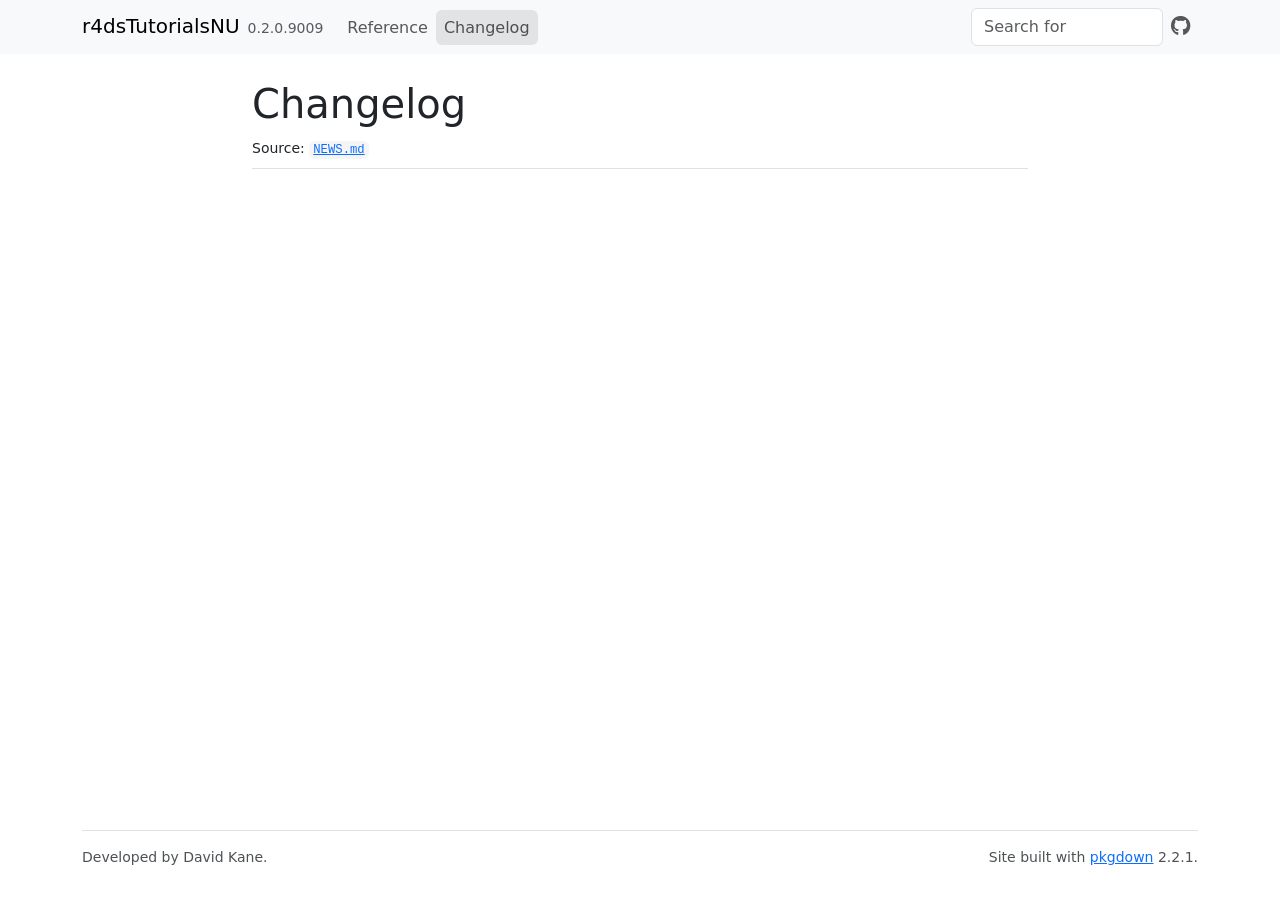
==== commit a1554034: "Deploying to gh-pages from @ NUstat/r4dsTutorialsNU@b8f695853fa3a564b6fbea76f569c0dddd1c2d9c 🚀" ====
--- a/news/index.html
+++ b/news/index.html
@@ -1,5 +1,5 @@
 <!DOCTYPE html>
-<!-- Generated by pkgdown: do not edit by hand --><html lang="en"><head><meta http-equiv="Content-Type" content="text/html; charset=UTF-8"><meta charset="utf-8"><meta http-equiv="X-UA-Compatible" content="IE=edge"><meta name="viewport" content="width=device-width, initial-scale=1, shrink-to-fit=no"><title>Changelog • r4dsTutorialsNU</title><script src="../deps/jquery-3.6.0/jquery-3.6.0.min.js"></script><meta name="viewport" content="width=device-width, initial-scale=1, shrink-to-fit=no"><link href="../deps/bootstrap-5.3.8/bootstrap.min.css" rel="stylesheet"><script src="../deps/bootstrap-5.3.8/bootstrap.bundle.min.js"></script><link href="../deps/font-awesome-6.5.2/css/all.min.css" rel="stylesheet"><link href="../deps/font-awesome-6.5.2/css/v4-shims.min.css" rel="stylesheet"><script src="../deps/headroom-0.11.0/headroom.min.js"></script><script src="../deps/headroom-0.11.0/jQuery.headroom.min.js"></script><script src="../deps/bootstrap-toc-1.0.1/bootstrap-toc.min.js"></script><script src="../deps/clipboard.js-2.0.11/clipboard.min.js"></script><script src="../deps/search-1.0.0/autocomplete.jquery.min.js"></script><script src="../deps/search-1.0.0/fuse.min.js"></script><script src="../deps/search-1.0.0/mark.min.js"></script><!-- pkgdown --><script src="../pkgdown.js"></script><meta property="og:title" content="Changelog"></head><body>
+<!-- Generated by pkgdown: do not edit by hand --><html lang="en"><head><meta charset="UTF-8"><meta http-equiv="X-UA-Compatible" content="IE=edge"><meta name="viewport" content="width=device-width, initial-scale=1, shrink-to-fit=no"><title>Changelog • r4dsTutorialsNU</title><script src="../deps/jquery-3.6.0/jquery-3.6.0.min.js"></script><meta name="viewport" content="width=device-width, initial-scale=1, shrink-to-fit=no"><link href="../deps/bootstrap-5.3.8/bootstrap.min.css" rel="stylesheet"><script src="../deps/bootstrap-5.3.8/bootstrap.bundle.min.js"></script><link href="../deps/font-awesome-6.5.2/css/all.min.css" rel="stylesheet"><link href="../deps/font-awesome-6.5.2/css/v4-shims.min.css" rel="stylesheet"><script src="../deps/headroom-0.11.0/headroom.min.js"></script><script src="../deps/headroom-0.11.0/jQuery.headroom.min.js"></script><script src="../deps/bootstrap-toc-1.0.1/bootstrap-toc.min.js"></script><script src="../deps/clipboard.js-2.0.11/clipboard.min.js"></script><script src="../deps/search-1.0.0/autocomplete.jquery.min.js"></script><script src="../deps/search-1.0.0/fuse.min.js"></script><script src="../deps/search-1.0.0/mark.min.js"></script><!-- pkgdown --><script src="../pkgdown.js"></script><meta property="og:title" content="Changelog"></head><body>
     <a href="#main" class="visually-hidden-focusable">Skip to contents</a>
 
 
@@ -7,7 +7,7 @@
 
     <a class="navbar-brand me-2" href="../index.html">r4dsTutorialsNU</a>
 
-    <small class="nav-text text-muted me-auto" data-bs-toggle="tooltip" data-bs-placement="bottom" title="">0.2.0.9008</small>
+    <small class="nav-text text-muted me-auto" data-bs-toggle="tooltip" data-bs-placement="bottom" title="">0.2.0.9009</small>
 
 
     <button class="navbar-toggler" type="button" data-bs-toggle="collapse" data-bs-target="#navbar" aria-controls="navbar" aria-expanded="false" aria-label="Toggle navigation">
